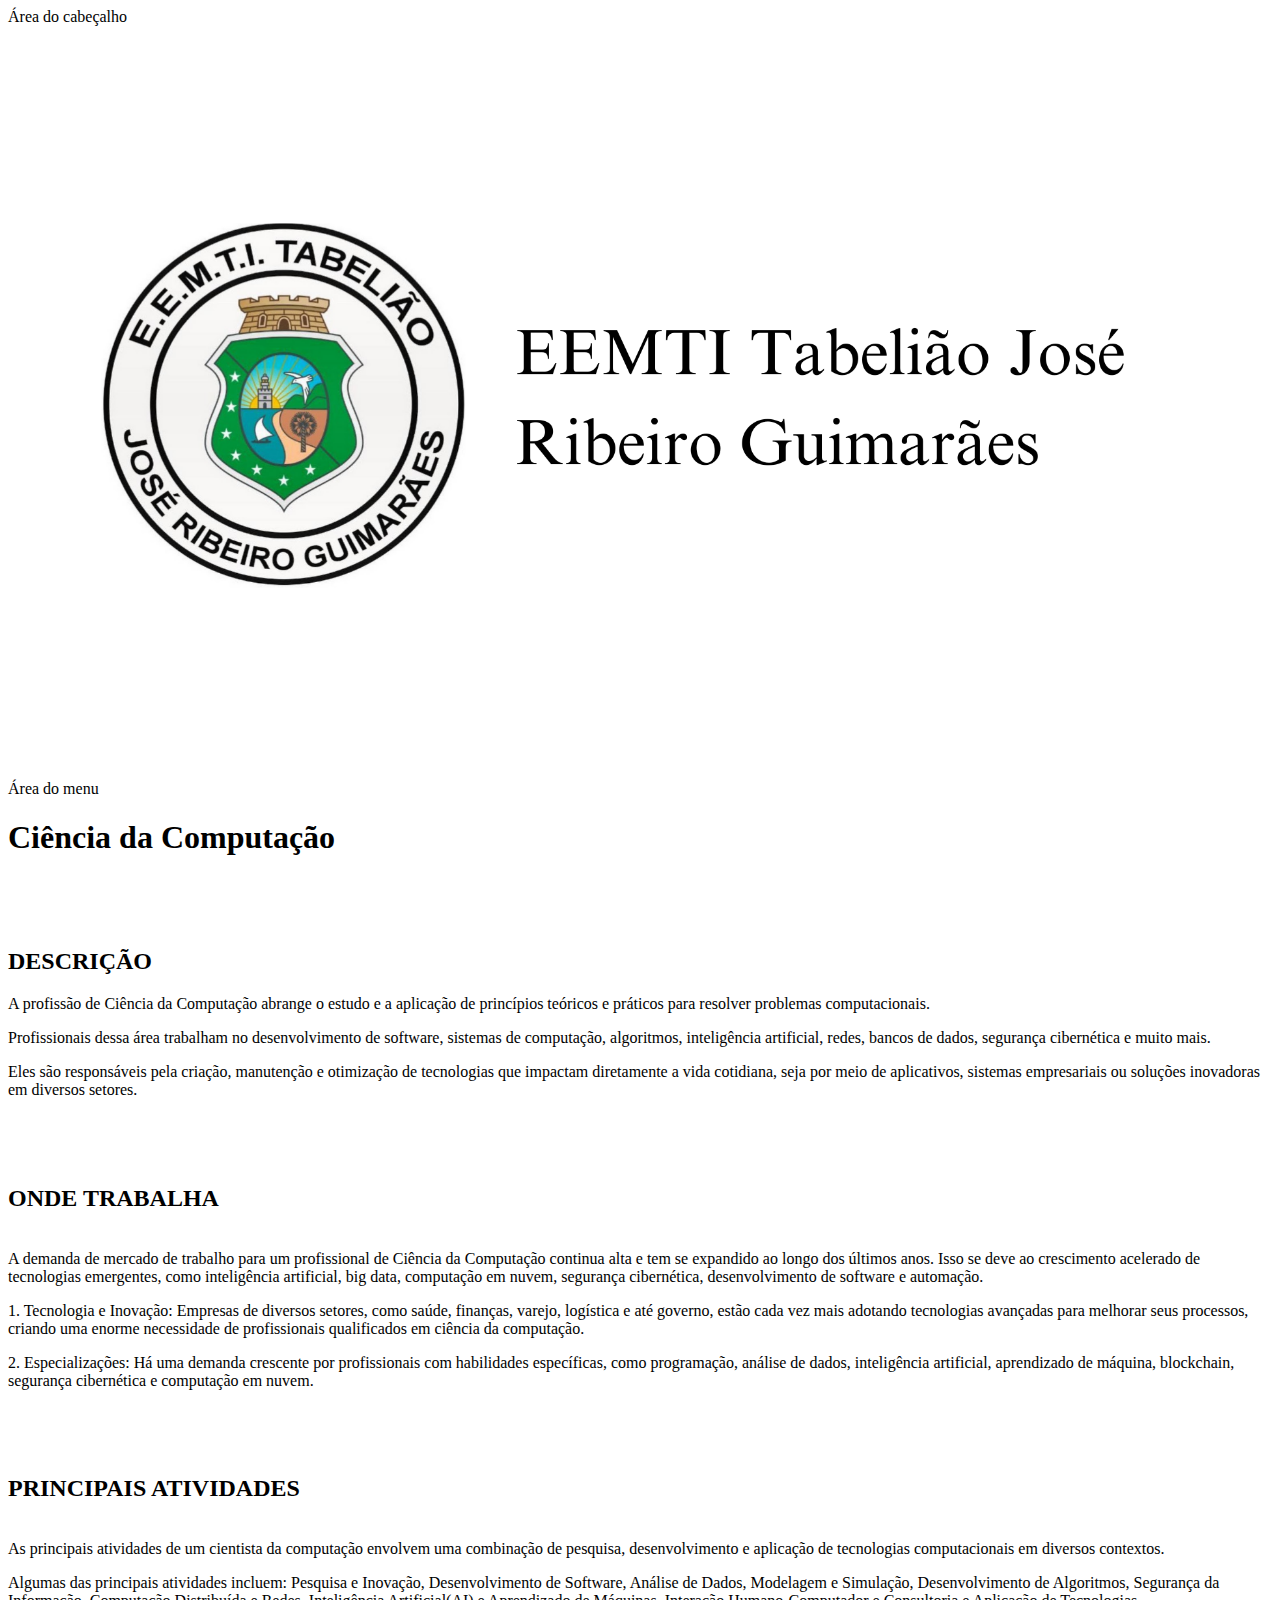
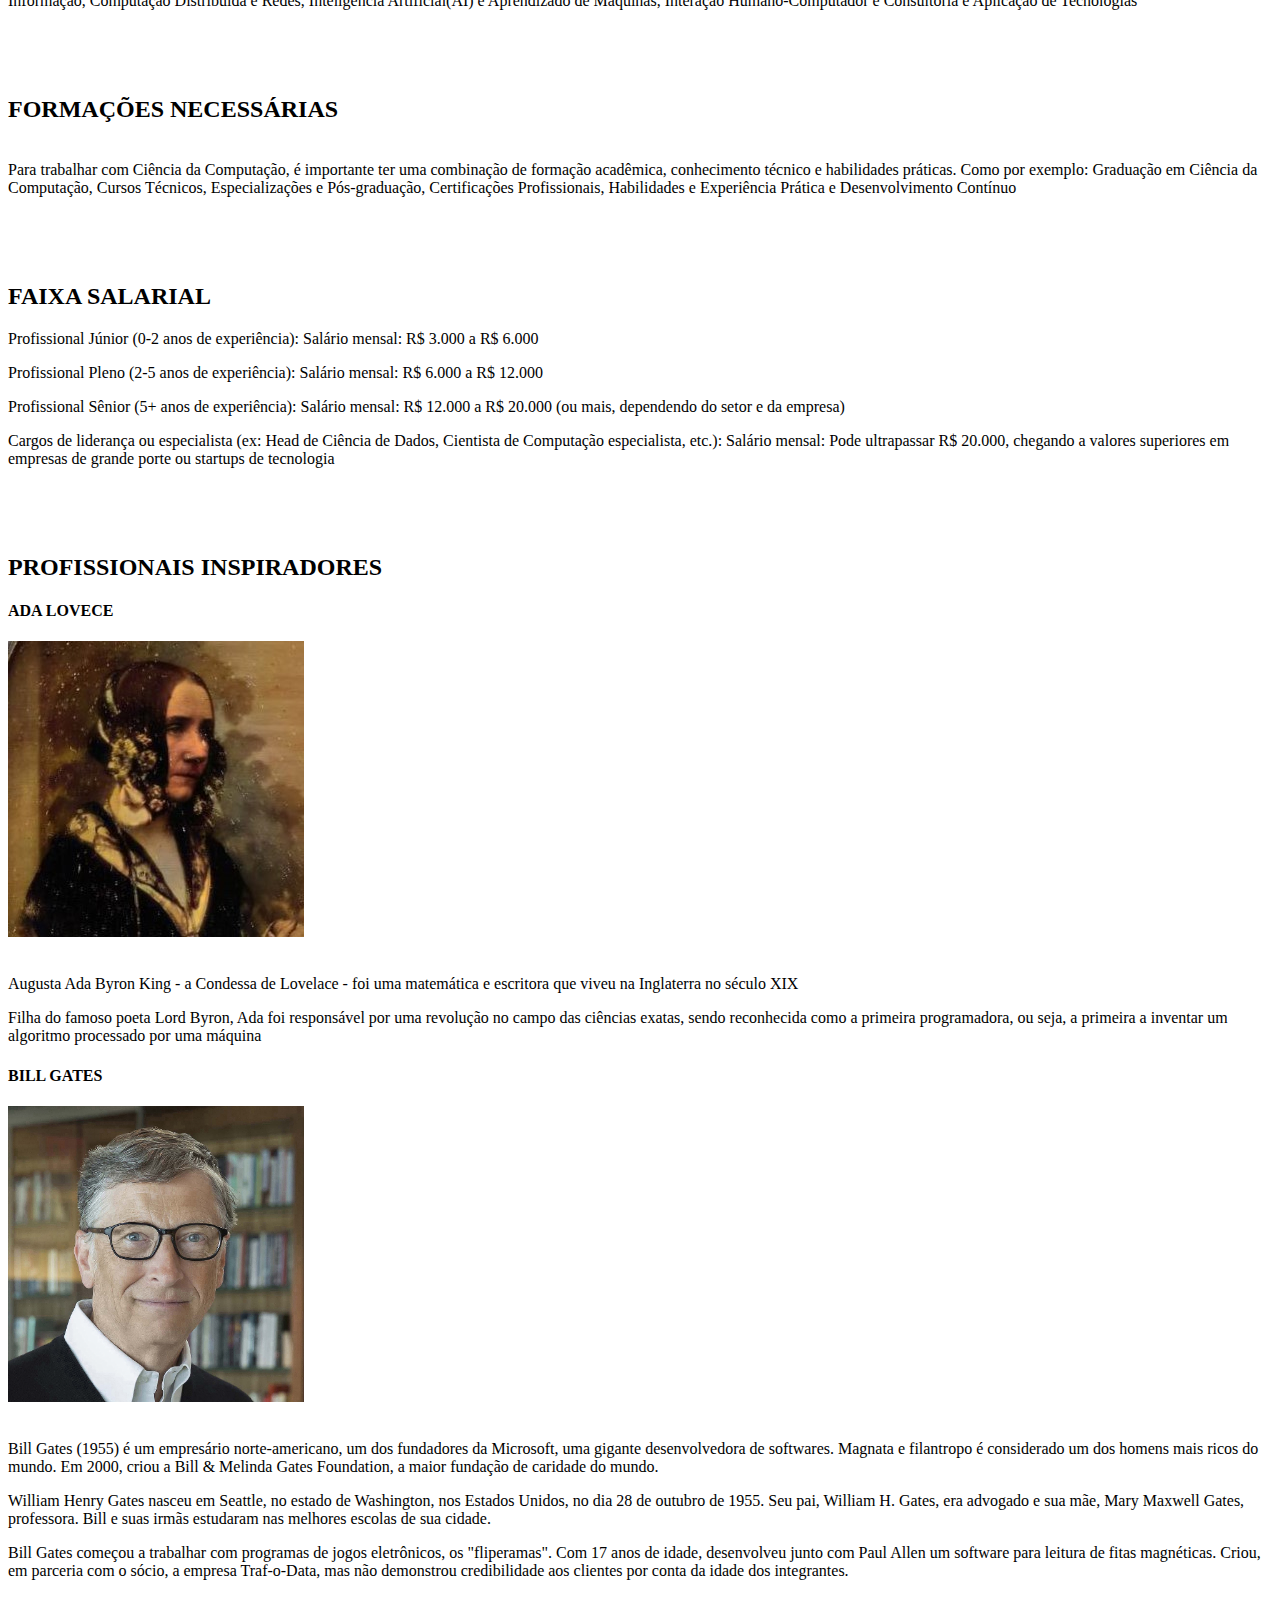
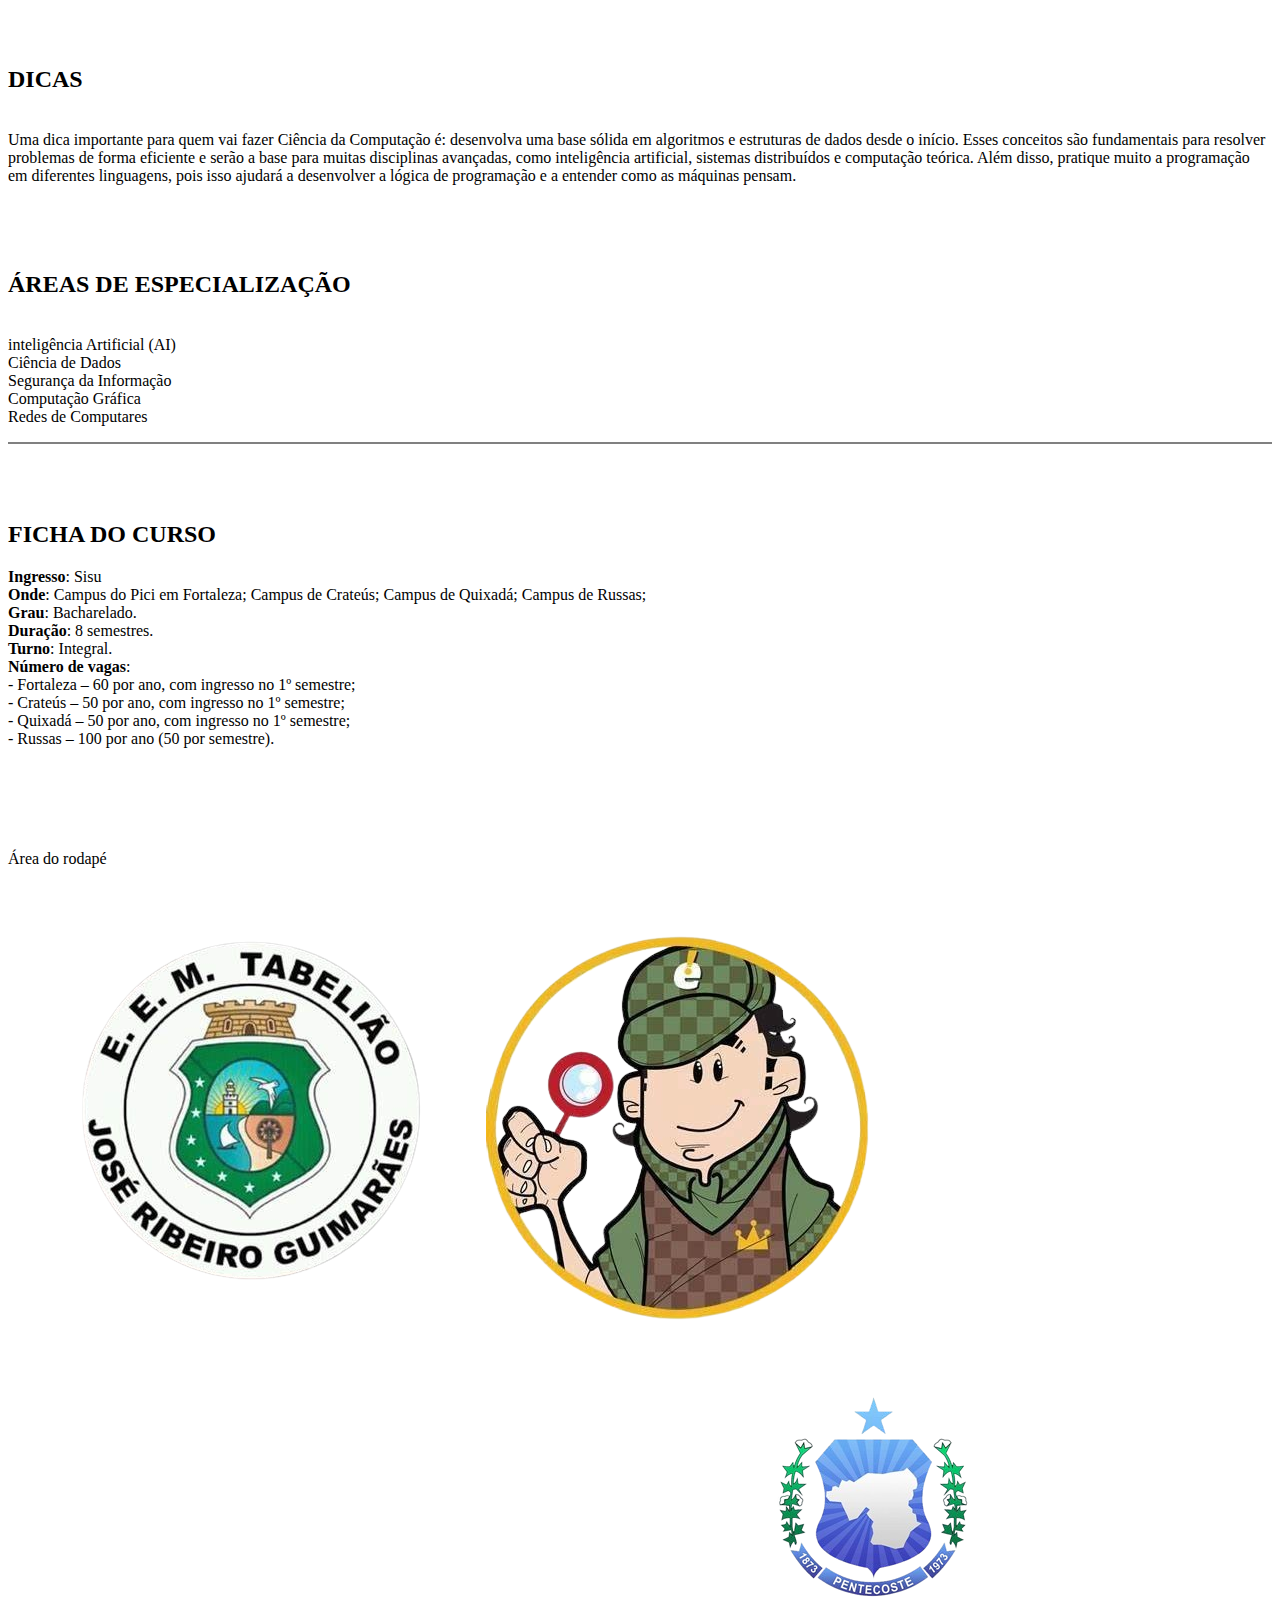
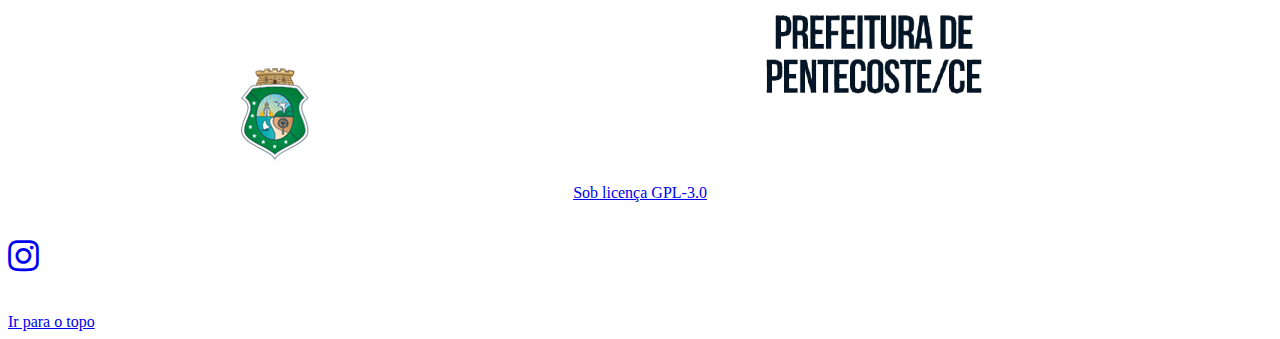
==== index.html @ 3186936f "Alteração do icone da página" ====
<!DOCTYPE html>
<html lang="pt-br">

<head>
    <meta charset="UTF-8">
    <meta http-equiv="X-UA-Compatible" content="IE=edge">
    <meta name="viewport" content="width=device-width, initial-scale=1.0">
    <meta http-equiv="Content-Type" content="text/html; charset=utf-8">
    <meta name="language" content="pt_BR">
    <title>Ciência da computação</title>
    <link rel='dns-prefetch' href='//profissoes.ufc.br' />
    <link rel='dns-prefetch' href='//cdnjs.cloudflare.com' />

    <link rel='stylesheet' id='wp-block-library-css'
        href='https://profissoes.ufc.br/wp-includes/css/dist/block-library/style.min.css?ver=6.7' type='text/css'
        media='all' />
    <!--Estilos separados para pastas-->
    <link rel='stylesheet' id='wp-block-library-theme-inline-css' href='./styles/1.css' type='text/css' media='all' />
    <link rel='stylesheet' id='classic-theme-styles-inline-css' href='./styles/2.css' type='text/css' media='all' />
    <link rel='stylesheet' id='global-styles-inline-css' href='./styles/3.css' type='text/css' media='all' />
    <link rel='stylesheet' id='wp-emoji-styles-inline-css' href='./styles/4.css' type='text/css' media='all' />
    <!----->

    <link rel='stylesheet' id='fontawesome-css'
        href='https://cdnjs.cloudflare.com/ajax/libs/font-awesome/5.9.0/css/all.css?ver=6.7' type='text/css'
        media='all' />
    <link rel='stylesheet' id='style-css'
        href='https://profissoes.ufc.br/wp-content/themes/person/assets/css/theme.min.css?ver=6.7' type='text/css'
        media='all' />
    <link rel='stylesheet' id='profissoes-css'
        href='https://profissoes.ufc.br/wp-content/themes/person/assets/css/sites/profissoes.min.css?ver=6.7'
        type='text/css' media='all' />
    <script type="text/javascript" src="https://profissoes.ufc.br/wp-includes/js/jquery/jquery.min.js?ver=3.7.1"
        id="jquery-core-js"></script>
    <script type="text/javascript" src="https://profissoes.ufc.br/wp-includes/js/jquery/jquery-migrate.min.js?ver=3.4.1"
        id="jquery-migrate-js"></script>
    <link rel="https://api.w.org/" href="https://profissoes.ufc.br/wp-json/" />
    <link rel="alternate" title="JSON" type="application/json"
        href="https://profissoes.ufc.br/wp-json/wp/v2/pages/218" />
    <link rel="EditURI" type="application/rsd+xml" title="RSD" href="https://profissoes.ufc.br/xmlrpc.php?rsd" />
    <link rel="canonical" href="https://profissoes.ufc.br/ciencia-da-computacao/" />
    <link rel='shortlink' href='https://profissoes.ufc.br/?p=218' />
    <link rel="alternate" title="oEmbed (JSON)" type="application/json+oembed"
        href="https://profissoes.ufc.br/wp-json/oembed/1.0/embed?url=https%3A%2F%2Fprofissoes.ufc.br%2Fciencia-da-computacao%2F" />
    <link rel="alternate" title="oEmbed (XML)" type="text/xml+oembed"
        href="https://profissoes.ufc.br/wp-json/oembed/1.0/embed?url=https%3A%2F%2Fprofissoes.ufc.br%2Fciencia-da-computacao%2F&#038;format=xml" />
    <link rel="shortcut icon" type="image/png" href="./img/ntpps.png" />
</head>

<body class="page-template-default page page-id-218 wp-custom-logo">
    <div id="a11y" class="a11y">
        <span id="a-header" class="screen-reader-text">Área do cabeçalho</span>
    </div>
    <div id="brand" class="header">
        <div>
            <div class="logo">
                <h1>
                    <a href="#">
                        <img width="1250x" src="img/logotop.png" alt="logo da escola de ensino médio tabelião">
                    </a>
                </h1>
            </div>
            <div class="controls">
                <span id="a-menu" class="screen-reader-text">Área do menu</span>
                <div class="menu-menu-principal-container">
                    <ul id="menu-menu-principal" class="menu"> </ul>
                </div>
            </div>
        </div>
    </div>
    <div id="page" class="content">
        <div>
            <h1>Ciência da Computação</h1>
            <div style="height:50px" aria-hidden="true" class="wp-block-spacer"></div>
            <h2 class="wp-block-heading">
                <strong>DESCRIÇÃO</strong>
            </h2>
            <p>A profissão de Ciência da Computação abrange o estudo e a aplicação de princípios teóricos e práticos
                para resolver problemas computacionais.</p>
            <p>Profissionais dessa área trabalham no desenvolvimento de software, sistemas de computação, algoritmos,
                inteligência artificial, redes, bancos de dados, segurança cibernética e muito mais.</p>
            <p>Eles são responsáveis pela criação, manutenção e otimização de tecnologias que impactam diretamente a
                vida cotidiana, seja por meio de aplicativos, sistemas empresariais ou soluções inovadoras em diversos
                setores.</p>
            <div style="height:50px" aria-hidden="true" class="wp-block-spacer"></div>
            <h2 class="wp-block-heading">
                <strong>ONDE TRABALHA</strong>
            </h2>
            <p>
                <br>A demanda de mercado de trabalho para um profissional de Ciência da Computação continua alta e tem
                se expandido ao longo dos últimos anos. Isso se deve ao crescimento acelerado de tecnologias emergentes,
                como inteligência artificial, big data, computação em nuvem, segurança cibernética, desenvolvimento de
                software e automação.
            </p>
            <p>1. Tecnologia e Inovação: Empresas de diversos setores, como saúde, finanças, varejo, logística e até
                governo, estão cada vez mais adotando tecnologias avançadas para melhorar seus processos, criando uma
                enorme necessidade de profissionais qualificados em ciência da computação.</p>
            <P>2. Especializações: Há uma demanda crescente por profissionais com habilidades específicas, como
                programação, análise de dados, inteligência artificial, aprendizado de máquina, blockchain, segurança
                cibernética e computação em nuvem.</p>
            <div style="height:50px" aria-hidden="true" class="wp-block-spacer"></div>
            <h2 class="wp-block-heading">
                <strong>PRINCIPAIS ATIVIDADES</strong>
            </h2>
            <p>
                <br>As principais atividades de um cientista da computação envolvem uma combinação de pesquisa,
                desenvolvimento e aplicação de tecnologias computacionais em diversos contextos.
            </p>
            <p>Algumas das principais atividades incluem: Pesquisa e Inovação, Desenvolvimento de Software, Análise de
                Dados, Modelagem e Simulação, Desenvolvimento de Algoritmos, Segurança da Informação, Computação
                Distribuída e Redes, Inteligência Artificial(AI) e Aprendizado de Máquinas, Interação Humano-Computador
                e Consultoria e Aplicação de Tecnologias</p>
            <div style="height:50px" aria-hidden="true" class="wp-block-spacer"></div>
            <h2 class="wp-block-heading">
                    <strong>FORMAÇÕES NECESSÁRIAS</strong>
            </h2>
            <p>
                <br>Para trabalhar com Ciência da Computação, é importante ter uma combinação de formação acadêmica, conhecimento técnico e habilidades práticas. Como por exemplo: Graduação em Ciência da Computação, Cursos Técnicos, Especializações e Pós-graduação, Certificações Profissionais, Habilidades e Experiência Prática e Desenvolvimento Contínuo

            </p>
            <div style="height:50px" aria-hidden="true" class="wp-block-spacer"></div>
            <h2 class="wp-block-heading">
                <strong>FAIXA SALARIAL</strong>
            </h2>
            <p>
                Profissional Júnior (0-2 anos de experiência):  Salário mensal: R$ 3.000 a R$ 6.000
            </p>
            <p>
                Profissional Pleno (2-5 anos de experiência): Salário mensal: R$ 6.000 a R$ 12.000
            </p>
            <p>
                ‌Profissional Sênior (5+ anos de experiência):  Salário mensal: R$ 12.000 a R$ 20.000 (ou mais, dependendo do setor e da empresa)
            </p>
            <p>
                Cargos de liderança ou especialista (ex: Head de Ciência de Dados, Cientista de Computação especialista, etc.):  Salário mensal: Pode ultrapassar R$ 20.000, chegando a valores superiores em empresas de grande porte ou startups de tecnologia
            </p>
            <div style="height:50px" aria-hidden="true" class="wp-block-spacer"></div>
            <h2 class="wp-block-heading">
                <strong>PROFISSIONAIS INSPIRADORES</strong>
            </h2>
            <h4>
                <strong>ADA LOVECE</strong>
            </h4>
                <div>
                    <img src="img/ada.jpeg" alt="Ada Lovelace">
                </div>
            <p>
                <br>Augusta Ada Byron King  - a Condessa de Lovelace - foi uma matemática e escritora que viveu na Inglaterra no século XIX
            </p>
            <p>Filha do famoso poeta Lord Byron, Ada foi responsável por uma revolução no campo das ciências exatas, sendo reconhecida como a primeira programadora, ou seja, a primeira a inventar um algoritmo processado por uma máquina</p>
            <h4>
                <strong>BILL GATES</strong>
            </h4>
                <div>
                    <img src="img/bill.jpg" alt="Bill Gates">
                </div>
            <p>
                <br>Bill Gates (1955) é um empresário norte-americano, um dos fundadores da Microsoft, uma gigante desenvolvedora de softwares. Magnata e filantropo é considerado um dos homens mais ricos do mundo. Em 2000, criou a Bill & Melinda Gates Foundation, a maior fundação de caridade do mundo.
            </p>
            <p>William Henry Gates nasceu em Seattle, no estado de Washington, nos Estados Unidos, no dia 28 de outubro de 1955. Seu pai, William H. Gates, era advogado e sua mãe, Mary Maxwell Gates, professora. Bill e suas irmãs estudaram nas melhores escolas de sua cidade.</p>
            <p>Bill Gates começou a trabalhar com programas de jogos eletrônicos, os "fliperamas". Com 17 anos de idade, desenvolveu junto com Paul Allen um software para leitura de fitas magnéticas. Criou, em parceria com o sócio, a empresa Traf-o-Data, mas não demonstrou credibilidade aos clientes por conta da idade dos integrantes.</p>
            <div style="height:50px" aria-hidden="true" class="wp-block-spacer"></div>
            <h2 class="wp-block-heading">
                    <strong>DICAS</strong>
            </h2>
            <p>
                <br>Uma dica importante para quem vai fazer Ciência da Computação é: desenvolva uma base sólida em algoritmos e estruturas de dados desde o início. Esses conceitos são fundamentais para resolver problemas de forma eficiente e serão a base para muitas disciplinas avançadas, como inteligência artificial, sistemas distribuídos e computação teórica. Além disso, pratique muito a programação em diferentes linguagens, pois isso ajudará a desenvolver a lógica de programação e a entender como as máquinas pensam.

            </p>
            <div style="height:50px" aria-hidden="true" class="wp-block-spacer"></div>
            <h2 class="wp-block-heading">
                    <strong>ÁREAS DE ESPECIALIZAÇÃO</strong>
            </h2>
            <p>
                <br>inteligência Artificial (AI)
                <br>Ciência de Dados
                <br>Segurança da Informação
                <br>Computação Gráfica
                <br>Redes de Computares
            </p>
            <hr class="wp-block-separator has-alpha-channel-opacity is-style-wide" />
            <div style="height:50px" aria-hidden="true" class="wp-block-spacer"></div>
            <h2 class="wp-block-heading">FICHA DO CURSO</h2>
            <p>
                <strong>Ingresso</strong>: Sisu
                <br>
                <strong>Onde</strong>: Campus do Pici em Fortaleza; Campus de Crateús; Campus de Quixadá; Campus de
                Russas;
                <br>
                <strong>Grau</strong>: Bacharelado.
                <br>
                <strong>Duração</strong>: 8 semestres.
                <br>
                <strong>Turno</strong>: Integral.
                <br>
                <strong>Número de vagas</strong>:
                <br>- Fortaleza – 60 por ano, com ingresso no 1º semestre;
                <br>- Crateús – 50 por ano, com ingresso no 1º semestre;
                <br>- Quixadá – 50 por ano, com ingresso no 1º semestre;
                <br>- Russas – 100 por ano (50 por semestre).
            </p>
            <div style="height:70px" aria-hidden="true" class="wp-block-spacer"></div>
            <ul class="subpages"></ul>
        </div>
    </div>
    <div id="footer" class="footer">
        <div>
            <span id="a-footer" class="screen-reader-text">Área do rodapé</span>
            <div class="footer-more">
                <!--logos-->
                <img src="/img/logotabeliao.png" alt="" /><!--troca tbm depois-->
                <img src="img/ntpps.png" alt="">
                <img src="img/crede_2_itapipoca.png" alt="">
                <img src="img/prefeitura-de-pentecoste.png" alt="">
            </div>
            <div class="footer-credits">
                <p style="color: #fff; text-align: center">
                    <a href="https://github.com/jheffersonsouza/feirantpps" target="_blank" title="GitHub"
                        rel="nofollow">
                        Sob licença GPL-3.0
                    </a>
                </p>
                <p style="font-size: 2.2rem;">
                    <a href="https://www.instagram.com/eemtitjrg/" target="_blank" title="Instagram" rel="nofollow">
                        <i class="fab fa-instagram"></i>
                    </a>
                </p>
            </div>
            <a class="screen-reader-text" href="#a-header">Ir para o topo</a>
            <div class="footer-scripts">
                <script type="text/javascript" src="https://profissoes.ufc.br/wp-content/themes/person/main.js?ver=1.1"
                    id="script-js"></script>
                <!--vlibras-->
                <div class="vlibras">
                    <div vw class="enabled">
                        <div vw-access-button class="active"></div>
                        <div vw-plugin-wrapper>
                            <div class="vw-plugin-top-wrapper"></div>
                        </div>
                    </div>
                    <script src="https://vlibras.gov.br/app/vlibras-plugin.js"></script>
                    <script>
                        new window.VLibras.Widget('https://vlibras.gov.br/app');
                    </script>
                </div>
                <!----->
            </div>
        </div>
    </div>
</body>

</html>
---- styles/1.css ----
.wp-block-audio :where(figcaption) {
    color: #555;
    font-size: 13px;
    text-align: center
}

.is-dark-theme .wp-block-audio :where(figcaption) {
    color: #ffffffa6
}

.wp-block-audio {
    margin: 0 0 1em
}

.wp-block-code {
    border: 1px solid #ccc;
    border-radius: 4px;
    font-family: Menlo, Consolas, monaco, monospace;
    padding: .8em 1em
}

.wp-block-embed :where(figcaption) {
    color: #555;
    font-size: 13px;
    text-align: center
}

.is-dark-theme .wp-block-embed :where(figcaption) {
    color: #ffffffa6
}

.wp-block-embed {
    margin: 0 0 1em
}

.blocks-gallery-caption {
    color: #555;
    font-size: 13px;
    text-align: center
}

.is-dark-theme .blocks-gallery-caption {
    color: #ffffffa6
}

:root :where(.wp-block-image figcaption) {
    color: #555;
    font-size: 13px;
    text-align: center
}

.is-dark-theme :root :where(.wp-block-image figcaption) {
    color: #ffffffa6
}

.wp-block-image {
    margin: 0 0 1em
}

.wp-block-pullquote {
    border-bottom: 4px solid;
    border-top: 4px solid;
    color: currentColor;
    margin-bottom: 1.75em
}

.wp-block-pullquote cite,
.wp-block-pullquote footer,
.wp-block-pullquote__citation {
    color: currentColor;
    font-size: .8125em;
    font-style: normal;
    text-transform: uppercase
}

.wp-block-quote {
    border-left: .25em solid;
    margin: 0 0 1.75em;
    padding-left: 1em
}

.wp-block-quote cite,
.wp-block-quote footer {
    color: currentColor;
    font-size: .8125em;
    font-style: normal;
    position: relative
}

.wp-block-quote:where(.has-text-align-right) {
    border-left: none;
    border-right: .25em solid;
    padding-left: 0;
    padding-right: 1em
}

.wp-block-quote:where(.has-text-align-center) {
    border: none;
    padding-left: 0
}

.wp-block-quote.is-large,
.wp-block-quote.is-style-large,
.wp-block-quote:where(.is-style-plain) {
    border: none
}

.wp-block-search .wp-block-search__label {
    font-weight: 700
}

.wp-block-search__button {
    border: 1px solid #ccc;
    padding: .375em .625em
}

:where(.wp-block-group.has-background) {
    padding: 1.25em 2.375em
}

.wp-block-separator.has-css-opacity {
    opacity: .4
}

.wp-block-separator {
    border: none;
    border-bottom: 2px solid;
    margin-left: auto;
    margin-right: auto
}

.wp-block-separator.has-alpha-channel-opacity {
    opacity: 1
}

.wp-block-separator:not(.is-style-wide):not(.is-style-dots) {
    width: 100px
}

.wp-block-separator.has-background:not(.is-style-dots) {
    border-bottom: none;
    height: 1px
}

.wp-block-separator.has-background:not(.is-style-wide):not(.is-style-dots) {
    height: 2px
}

.wp-block-table {
    margin: 0 0 1em
}

.wp-block-table td,
.wp-block-table th {
    word-break: normal
}

.wp-block-table :where(figcaption) {
    color: #555;
    font-size: 13px;
    text-align: center
}

.is-dark-theme .wp-block-table :where(figcaption) {
    color: #ffffffa6
}

.wp-block-video :where(figcaption) {
    color: #555;
    font-size: 13px;
    text-align: center
}

.is-dark-theme .wp-block-video :where(figcaption) {
    color: #ffffffa6
}

.wp-block-video {
    margin: 0 0 1em
}

:root :where(.wp-block-template-part.has-background) {
    margin-bottom: 0;
    margin-top: 0;
    padding: 1.25em 2.375em
}
---- styles/2.css ----
.wp-block-button__link {
                color: #fff;
                background-color: #32373c;
                border-radius: 9999px;
                box-shadow: none;
                text-decoration: none;
                padding: calc(.667em + 2px) calc(1.333em + 2px);
                font-size: 1.125em
            }

            .wp-block-file__button {
                background: #32373c;
                color: #fff;
                text-decoration: none
            }
---- styles/3.css ----
:root {
    --wp--preset--aspect-ratio--square: 1;
    --wp--preset--aspect-ratio--4-3: 4/3;
    --wp--preset--aspect-ratio--3-4: 3/4;
    --wp--preset--aspect-ratio--3-2: 3/2;
    --wp--preset--aspect-ratio--2-3: 2/3;
    --wp--preset--aspect-ratio--16-9: 16/9;
    --wp--preset--aspect-ratio--9-16: 9/16;
    --wp--preset--color--black: #000000;
    --wp--preset--color--cyan-bluish-gray: #abb8c3;
    --wp--preset--color--white: #ffffff;
    --wp--preset--color--pale-pink: #f78da7;
    --wp--preset--color--vivid-red: #cf2e2e;
    --wp--preset--color--luminous-vivid-orange: #ff6900;
    --wp--preset--color--luminous-vivid-amber: #fcb900;
    --wp--preset--color--light-green-cyan: #7bdcb5;
    --wp--preset--color--vivid-green-cyan: #00d084;
    --wp--preset--color--pale-cyan-blue: #8ed1fc;
    --wp--preset--color--vivid-cyan-blue: #0693e3;
    --wp--preset--color--vivid-purple: #9b51e0;
    --wp--preset--gradient--vivid-cyan-blue-to-vivid-purple: linear-gradient(135deg, rgba(6, 147, 227, 1) 0%, rgb(155, 81, 224) 100%);
    --wp--preset--gradient--light-green-cyan-to-vivid-green-cyan: linear-gradient(135deg, rgb(122, 220, 180) 0%, rgb(0, 208, 130) 100%);
    --wp--preset--gradient--luminous-vivid-amber-to-luminous-vivid-orange: linear-gradient(135deg, rgba(252, 185, 0, 1) 0%, rgba(255, 105, 0, 1) 100%);
    --wp--preset--gradient--luminous-vivid-orange-to-vivid-red: linear-gradient(135deg, rgba(255, 105, 0, 1) 0%, rgb(207, 46, 46) 100%);
    --wp--preset--gradient--very-light-gray-to-cyan-bluish-gray: linear-gradient(135deg, rgb(238, 238, 238) 0%, rgb(169, 184, 195) 100%);
    --wp--preset--gradient--cool-to-warm-spectrum: linear-gradient(135deg, rgb(74, 234, 220) 0%, rgb(151, 120, 209) 20%, rgb(207, 42, 186) 40%, rgb(238, 44, 130) 60%, rgb(251, 105, 98) 80%, rgb(254, 248, 76) 100%);
    --wp--preset--gradient--blush-light-purple: linear-gradient(135deg, rgb(255, 206, 236) 0%, rgb(152, 150, 240) 100%);
    --wp--preset--gradient--blush-bordeaux: linear-gradient(135deg, rgb(254, 205, 165) 0%, rgb(254, 45, 45) 50%, rgb(107, 0, 62) 100%);
    --wp--preset--gradient--luminous-dusk: linear-gradient(135deg, rgb(255, 203, 112) 0%, rgb(199, 81, 192) 50%, rgb(65, 88, 208) 100%);
    --wp--preset--gradient--pale-ocean: linear-gradient(135deg, rgb(255, 245, 203) 0%, rgb(182, 227, 212) 50%, rgb(51, 167, 181) 100%);
    --wp--preset--gradient--electric-grass: linear-gradient(135deg, rgb(202, 248, 128) 0%, rgb(113, 206, 126) 100%);
    --wp--preset--gradient--midnight: linear-gradient(135deg, rgb(2, 3, 129) 0%, rgb(40, 116, 252) 100%);
    --wp--preset--font-size--small: 13px;
    --wp--preset--font-size--medium: 20px;
    --wp--preset--font-size--large: 36px;
    --wp--preset--font-size--x-large: 42px;
    --wp--preset--spacing--20: 0.44rem;
    --wp--preset--spacing--30: 0.67rem;
    --wp--preset--spacing--40: 1rem;
    --wp--preset--spacing--50: 1.5rem;
    --wp--preset--spacing--60: 2.25rem;
    --wp--preset--spacing--70: 3.38rem;
    --wp--preset--spacing--80: 5.06rem;
    --wp--preset--shadow--natural: 6px 6px 9px rgba(0, 0, 0, 0.2);
    --wp--preset--shadow--deep: 12px 12px 50px rgba(0, 0, 0, 0.4);
    --wp--preset--shadow--sharp: 6px 6px 0px rgba(0, 0, 0, 0.2);
    --wp--preset--shadow--outlined: 6px 6px 0px -3px rgba(255, 255, 255, 1), 6px 6px rgba(0, 0, 0, 1);
    --wp--preset--shadow--crisp: 6px 6px 0px rgba(0, 0, 0, 1);
}

:where(.is-layout-flex) {
    gap: 0.5em;
}

:where(.is-layout-grid) {
    gap: 0.5em;
}

body .is-layout-flex {
    display: flex;
}

.is-layout-flex {
    flex-wrap: wrap;
    align-items: center;
}

.is-layout-flex> :is(*, div) {
    margin: 0;
}

body .is-layout-grid {
    display: grid;
}

.is-layout-grid> :is(*, div) {
    margin: 0;
}

:where(.wp-block-columns.is-layout-flex) {
    gap: 2em;
}

:where(.wp-block-columns.is-layout-grid) {
    gap: 2em;
}

:where(.wp-block-post-template.is-layout-flex) {
    gap: 1.25em;
}

:where(.wp-block-post-template.is-layout-grid) {
    gap: 1.25em;
}

.has-black-color {
    color: var(--wp--preset--color--black) !important;
}

.has-cyan-bluish-gray-color {
    color: var(--wp--preset--color--cyan-bluish-gray) !important;
}

.has-white-color {
    color: var(--wp--preset--color--white) !important;
}

.has-pale-pink-color {
    color: var(--wp--preset--color--pale-pink) !important;
}

.has-vivid-red-color {
    color: var(--wp--preset--color--vivid-red) !important;
}

.has-luminous-vivid-orange-color {
    color: var(--wp--preset--color--luminous-vivid-orange) !important;
}

.has-luminous-vivid-amber-color {
    color: var(--wp--preset--color--luminous-vivid-amber) !important;
}

.has-light-green-cyan-color {
    color: var(--wp--preset--color--light-green-cyan) !important;
}

.has-vivid-green-cyan-color {
    color: var(--wp--preset--color--vivid-green-cyan) !important;
}

.has-pale-cyan-blue-color {
    color: var(--wp--preset--color--pale-cyan-blue) !important;
}

.has-vivid-cyan-blue-color {
    color: var(--wp--preset--color--vivid-cyan-blue) !important;
}

.has-vivid-purple-color {
    color: var(--wp--preset--color--vivid-purple) !important;
}

.has-black-background-color {
    background-color: var(--wp--preset--color--black) !important;
}

.has-cyan-bluish-gray-background-color {
    background-color: var(--wp--preset--color--cyan-bluish-gray) !important;
}

.has-white-background-color {
    background-color: var(--wp--preset--color--white) !important;
}

.has-pale-pink-background-color {
    background-color: var(--wp--preset--color--pale-pink) !important;
}

.has-vivid-red-background-color {
    background-color: var(--wp--preset--color--vivid-red) !important;
}

.has-luminous-vivid-orange-background-color {
    background-color: var(--wp--preset--color--luminous-vivid-orange) !important;
}

.has-luminous-vivid-amber-background-color {
    background-color: var(--wp--preset--color--luminous-vivid-amber) !important;
}

.has-light-green-cyan-background-color {
    background-color: var(--wp--preset--color--light-green-cyan) !important;
}

.has-vivid-green-cyan-background-color {
    background-color: var(--wp--preset--color--vivid-green-cyan) !important;
}

.has-pale-cyan-blue-background-color {
    background-color: var(--wp--preset--color--pale-cyan-blue) !important;
}

.has-vivid-cyan-blue-background-color {
    background-color: var(--wp--preset--color--vivid-cyan-blue) !important;
}

.has-vivid-purple-background-color {
    background-color: var(--wp--preset--color--vivid-purple) !important;
}

.has-black-border-color {
    border-color: var(--wp--preset--color--black) !important;
}

.has-cyan-bluish-gray-border-color {
    border-color: var(--wp--preset--color--cyan-bluish-gray) !important;
}

.has-white-border-color {
    border-color: var(--wp--preset--color--white) !important;
}

.has-pale-pink-border-color {
    border-color: var(--wp--preset--color--pale-pink) !important;
}

.has-vivid-red-border-color {
    border-color: var(--wp--preset--color--vivid-red) !important;
}

.has-luminous-vivid-orange-border-color {
    border-color: var(--wp--preset--color--luminous-vivid-orange) !important;
}

.has-luminous-vivid-amber-border-color {
    border-color: var(--wp--preset--color--luminous-vivid-amber) !important;
}

.has-light-green-cyan-border-color {
    border-color: var(--wp--preset--color--light-green-cyan) !important;
}

.has-vivid-green-cyan-border-color {
    border-color: var(--wp--preset--color--vivid-green-cyan) !important;
}

.has-pale-cyan-blue-border-color {
    border-color: var(--wp--preset--color--pale-cyan-blue) !important;
}

.has-vivid-cyan-blue-border-color {
    border-color: var(--wp--preset--color--vivid-cyan-blue) !important;
}

.has-vivid-purple-border-color {
    border-color: var(--wp--preset--color--vivid-purple) !important;
}

.has-vivid-cyan-blue-to-vivid-purple-gradient-background {
    background: var(--wp--preset--gradient--vivid-cyan-blue-to-vivid-purple) !important;
}

.has-light-green-cyan-to-vivid-green-cyan-gradient-background {
    background: var(--wp--preset--gradient--light-green-cyan-to-vivid-green-cyan) !important;
}

.has-luminous-vivid-amber-to-luminous-vivid-orange-gradient-background {
    background: var(--wp--preset--gradient--luminous-vivid-amber-to-luminous-vivid-orange) !important;
}

.has-luminous-vivid-orange-to-vivid-red-gradient-background {
    background: var(--wp--preset--gradient--luminous-vivid-orange-to-vivid-red) !important;
}

.has-very-light-gray-to-cyan-bluish-gray-gradient-background {
    background: var(--wp--preset--gradient--very-light-gray-to-cyan-bluish-gray) !important;
}

.has-cool-to-warm-spectrum-gradient-background {
    background: var(--wp--preset--gradient--cool-to-warm-spectrum) !important;
}

.has-blush-light-purple-gradient-background {
    background: var(--wp--preset--gradient--blush-light-purple) !important;
}

.has-blush-bordeaux-gradient-background {
    background: var(--wp--preset--gradient--blush-bordeaux) !important;
}

.has-luminous-dusk-gradient-background {
    background: var(--wp--preset--gradient--luminous-dusk) !important;
}

.has-pale-ocean-gradient-background {
    background: var(--wp--preset--gradient--pale-ocean) !important;
}

.has-electric-grass-gradient-background {
    background: var(--wp--preset--gradient--electric-grass) !important;
}

.has-midnight-gradient-background {
    background: var(--wp--preset--gradient--midnight) !important;
}

.has-small-font-size {
    font-size: var(--wp--preset--font-size--small) !important;
}

.has-medium-font-size {
    font-size: var(--wp--preset--font-size--medium) !important;
}

.has-large-font-size {
    font-size: var(--wp--preset--font-size--large) !important;
}

.has-x-large-font-size {
    font-size: var(--wp--preset--font-size--x-large) !important;
}

:where(.wp-block-post-template.is-layout-flex) {
    gap: 1.25em;
}

:where(.wp-block-post-template.is-layout-grid) {
    gap: 1.25em;
}

:where(.wp-block-columns.is-layout-flex) {
    gap: 2em;
}

:where(.wp-block-columns.is-layout-grid) {
    gap: 2em;
}

:root :where(.wp-block-pullquote) {
    font-size: 1.5em;
    line-height: 1.6;
}
---- styles/4.css ----
img.wp-smiley,
img.emoji {
    display: inline !important;
    border: none !important;
    box-shadow: none !important;
    height: 1em !important;
    width: 1em !important;
    margin: 0 0.07em !important;
    vertical-align: -0.1em !important;
    background: none !important;
    padding: 0 !important;
}
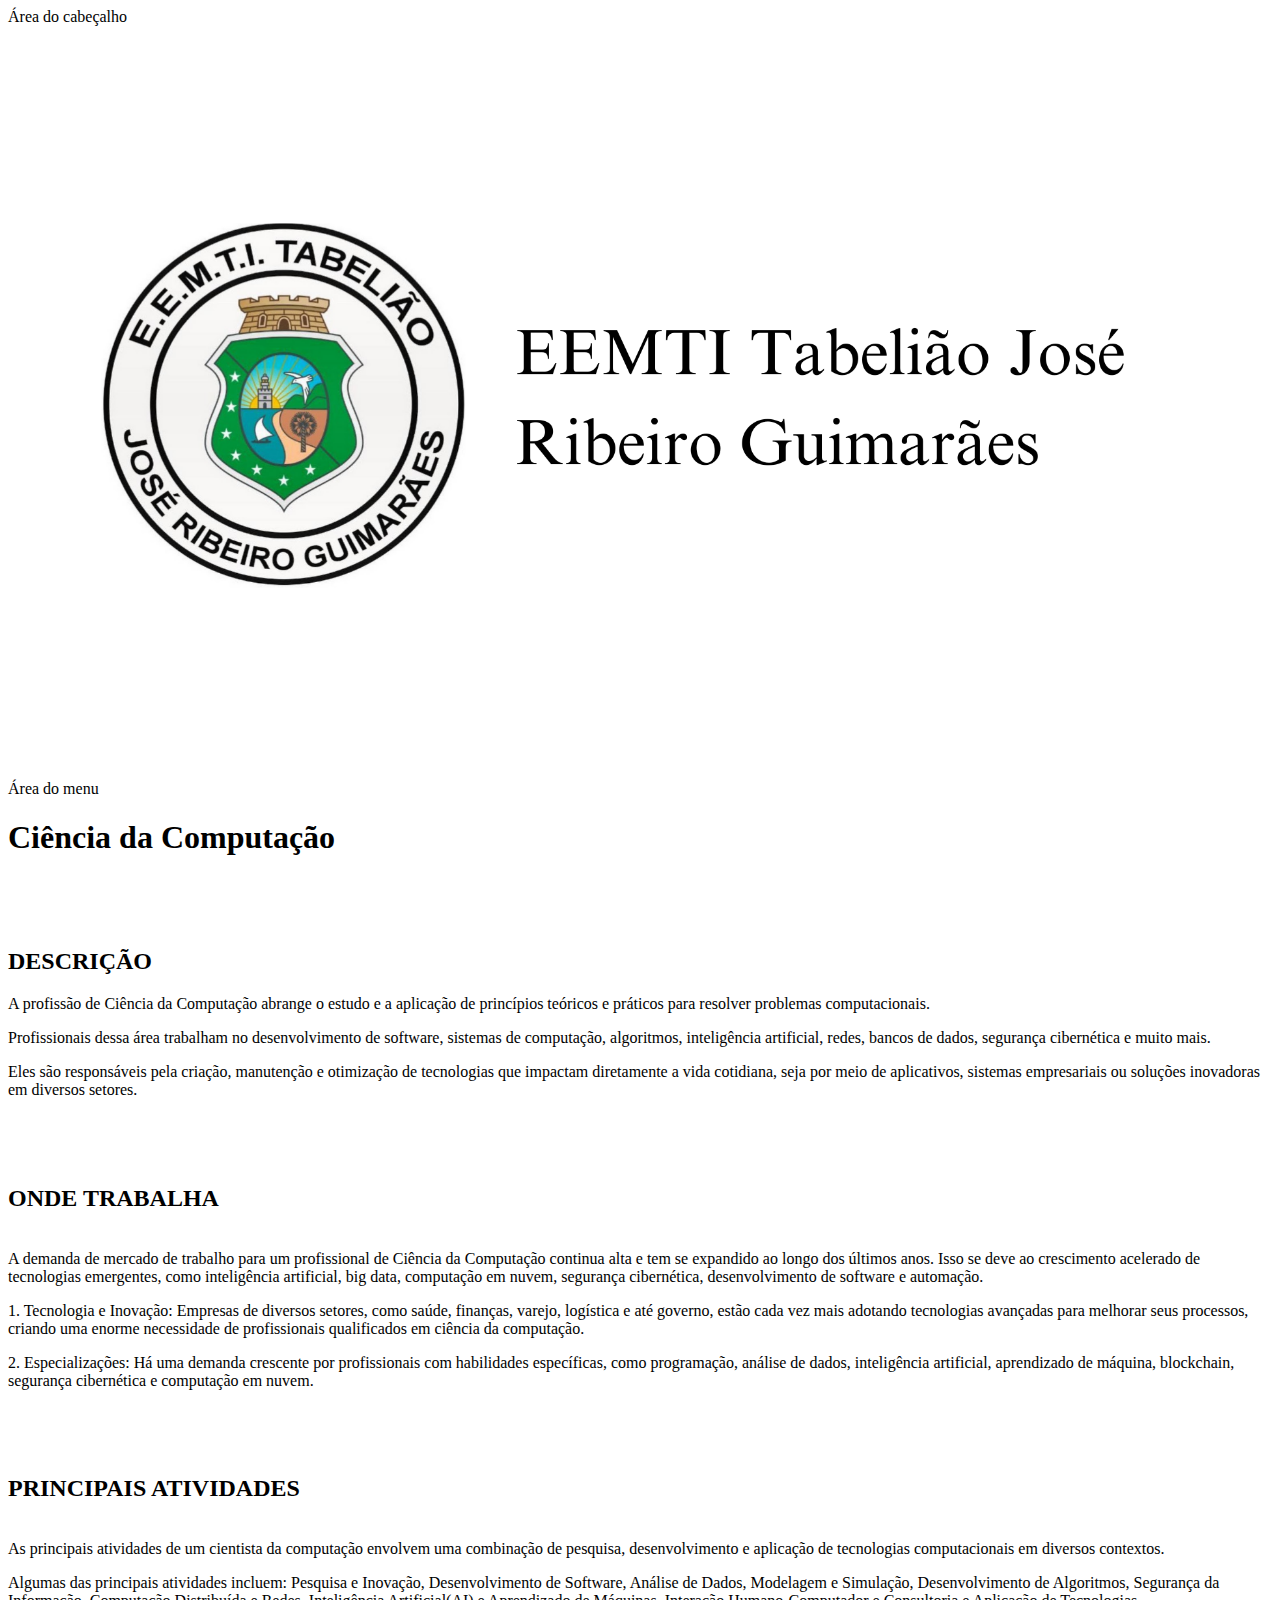
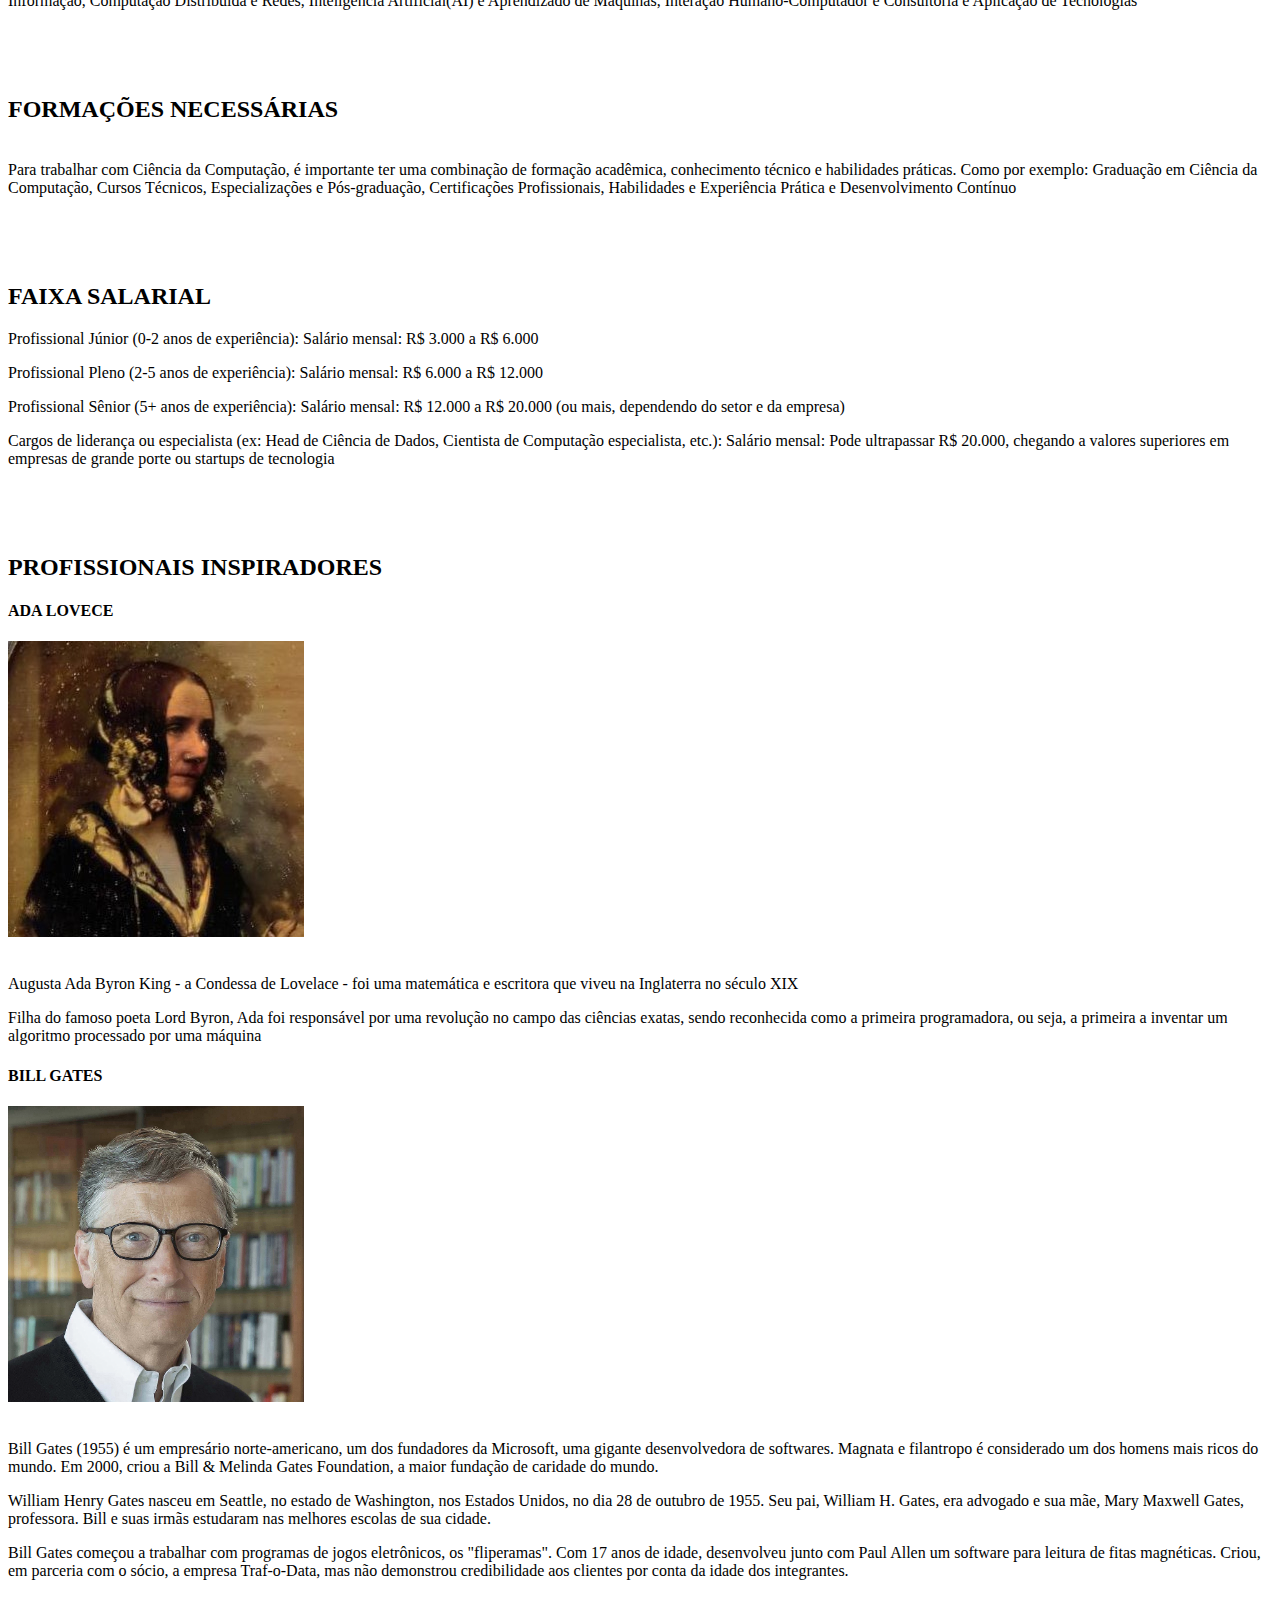
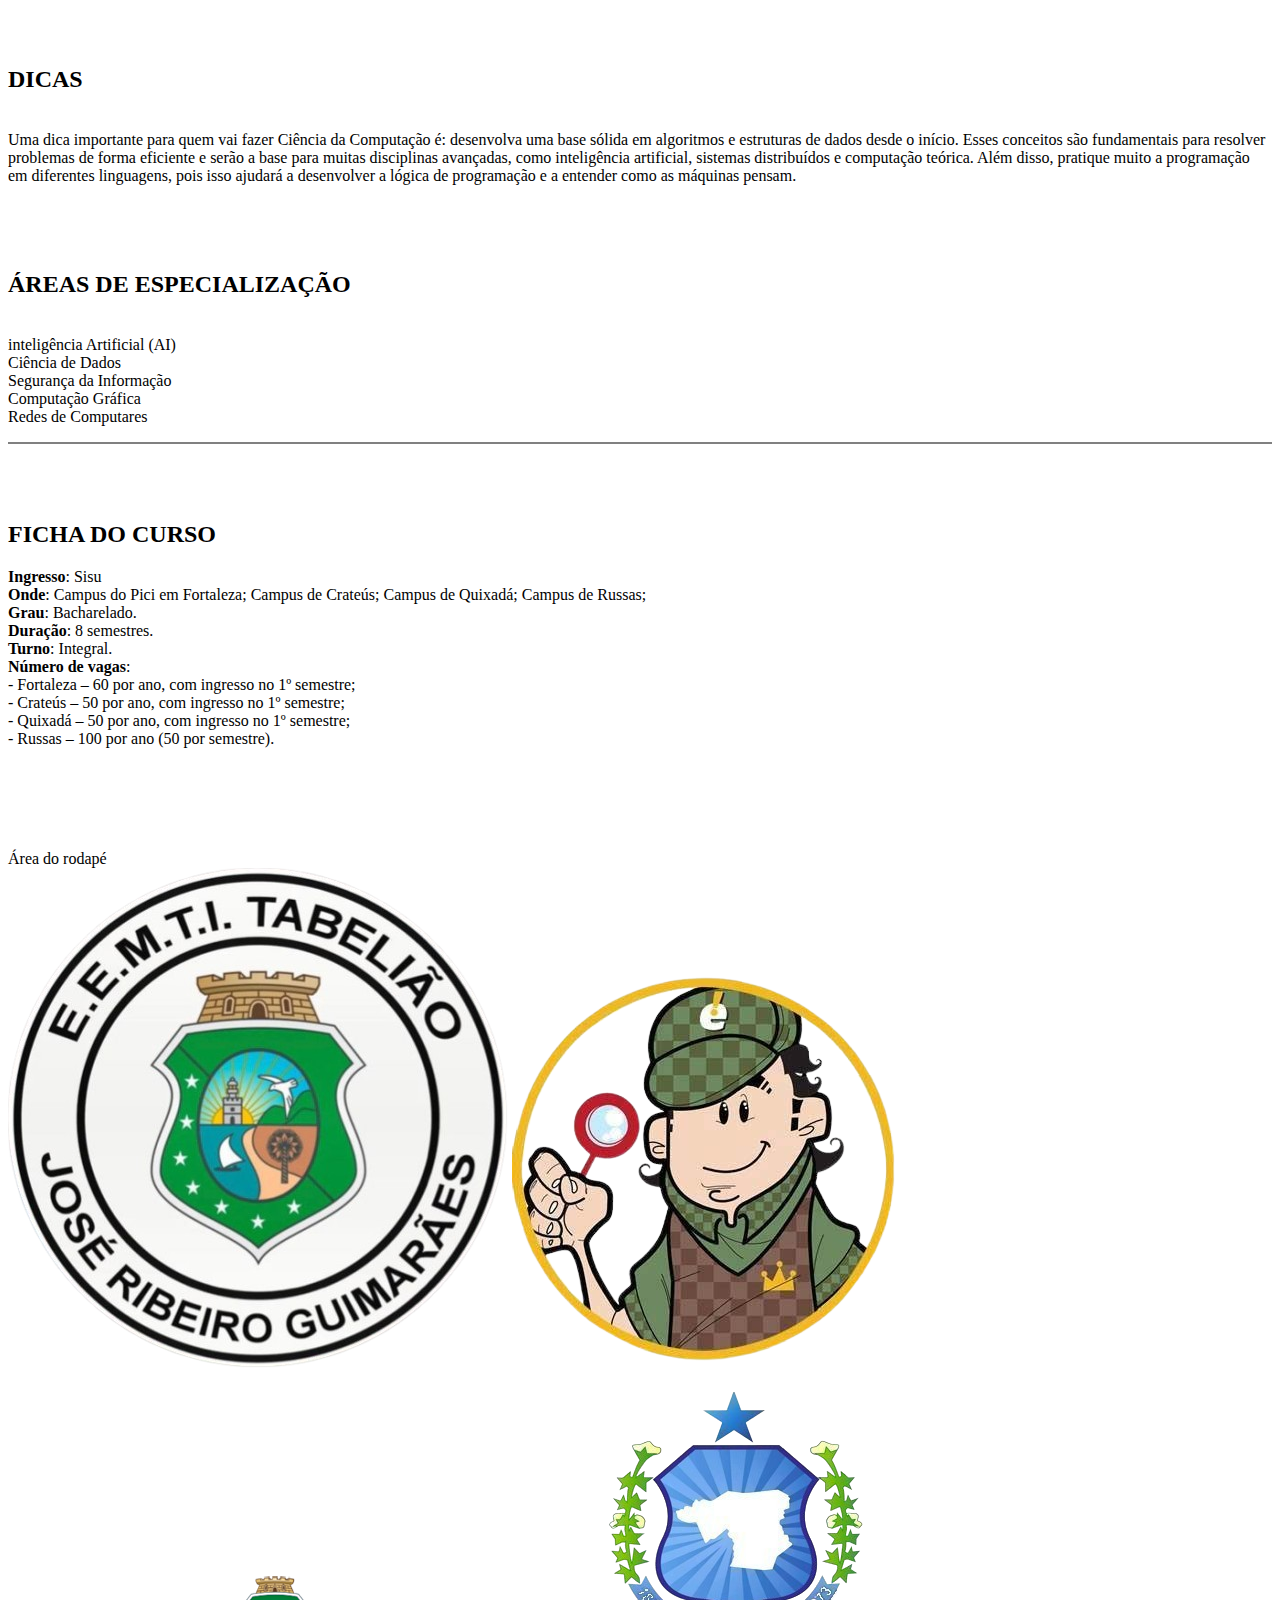
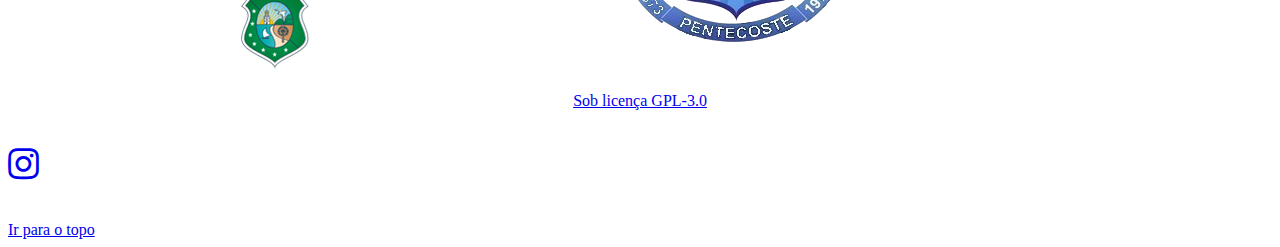
==== commit 7889c6da: "Adição da logo tabelião e alteração na logo de pentecoste" ====
--- a/index.html
+++ b/index.html
@@ -7,7 +7,7 @@
     <meta name="viewport" content="width=device-width, initial-scale=1.0">
     <meta http-equiv="Content-Type" content="text/html; charset=utf-8">
     <meta name="language" content="pt_BR">
-    <title>Ciência da computação</title>
+    <title>Ciência da Computação</title>
     <link rel='dns-prefetch' href='//profissoes.ufc.br' />
     <link rel='dns-prefetch' href='//cdnjs.cloudflare.com' />
 
@@ -208,10 +208,10 @@
             <span id="a-footer" class="screen-reader-text">Área do rodapé</span>
             <div class="footer-more">
                 <!--logos-->
-                <img src="/img/logotabeliao.png" alt="" /><!--troca tbm depois-->
-                <img src="img/ntpps.png" alt="">
-                <img src="img/crede_2_itapipoca.png" alt="">
-                <img src="img/prefeitura-de-pentecoste.png" alt="">
+                <img src="/img/tabeliao.png" alt="logo da escola tabelião" /><!--troca tbm depois-->
+                <img src="img/ntpps.png" alt="logo do mascote de ntpps">
+                <img src="img/crede_2_itapipoca.png" alt="logo da crede 02 itapipoca">
+                <img src="img/pentecoste.png" alt="logo da prefeitura de pentecoste">
             </div>
             <div class="footer-credits">
                 <p style="color: #fff; text-align: center">
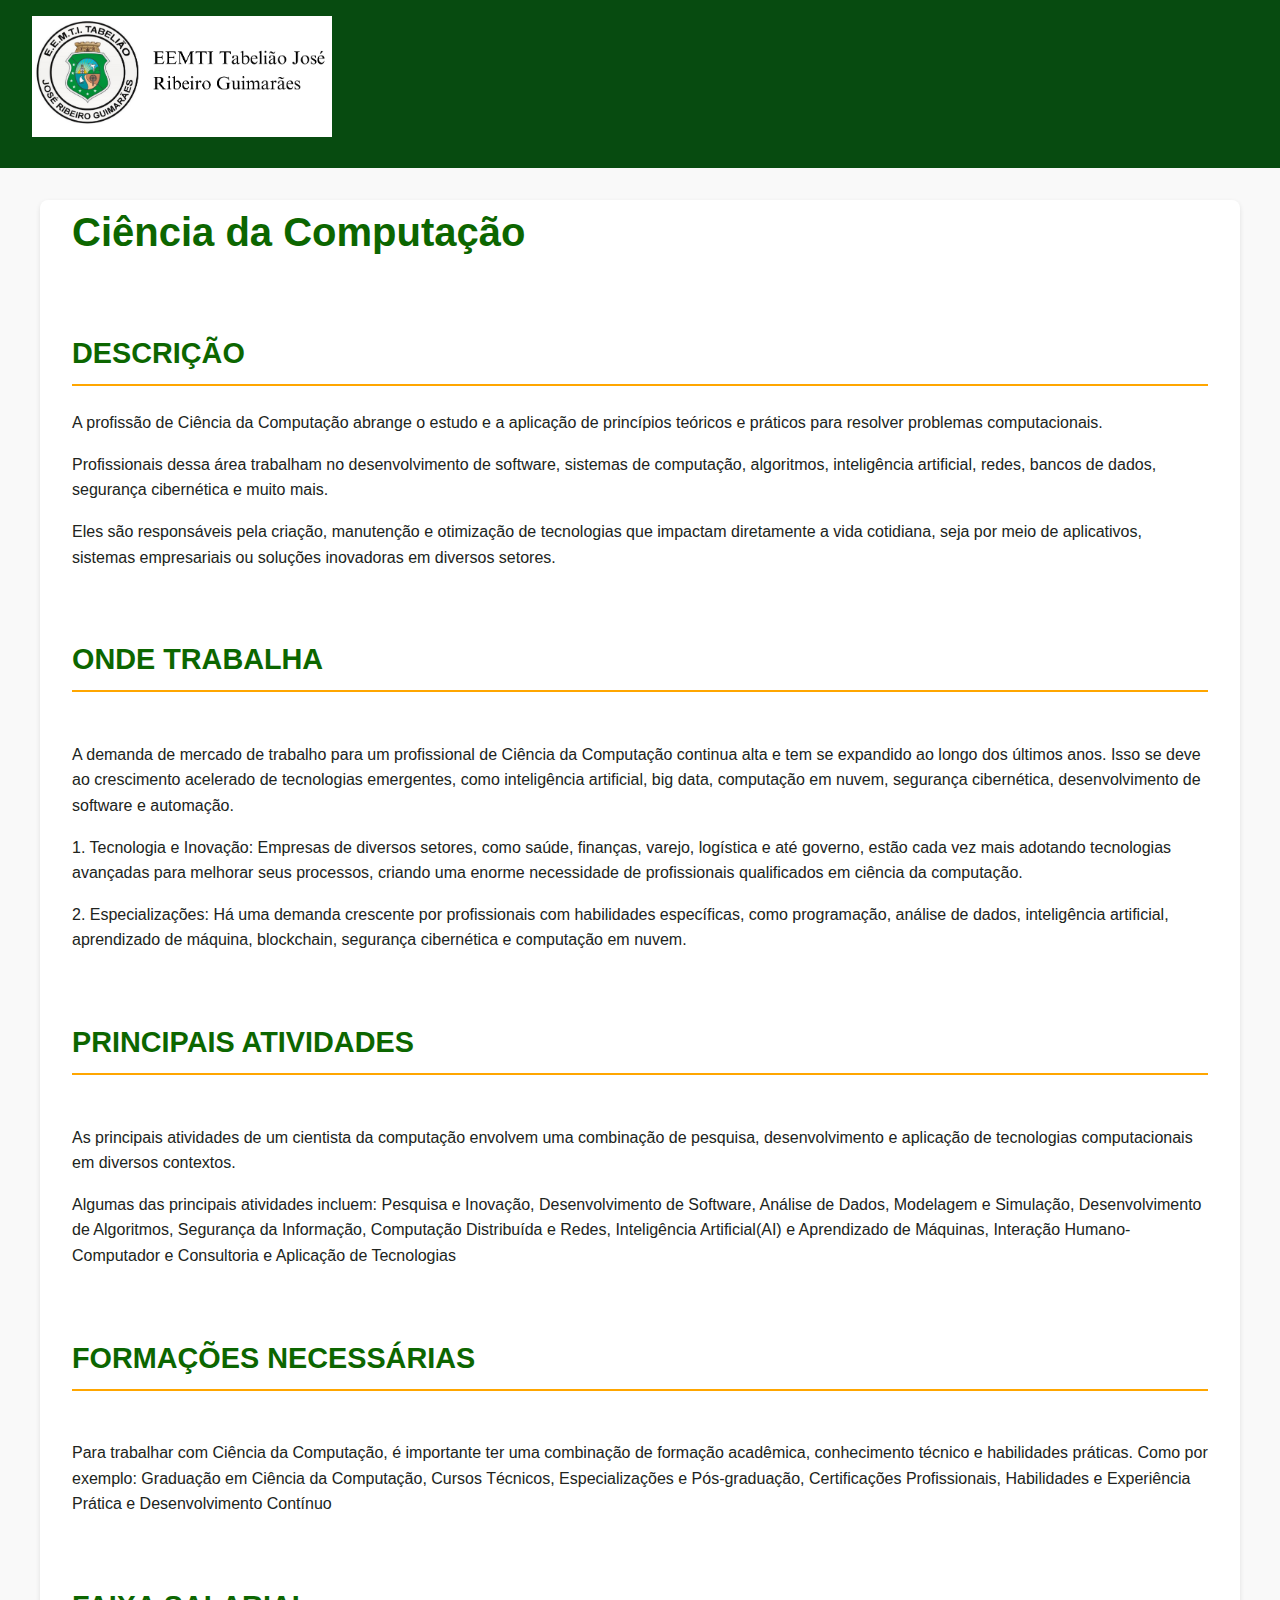
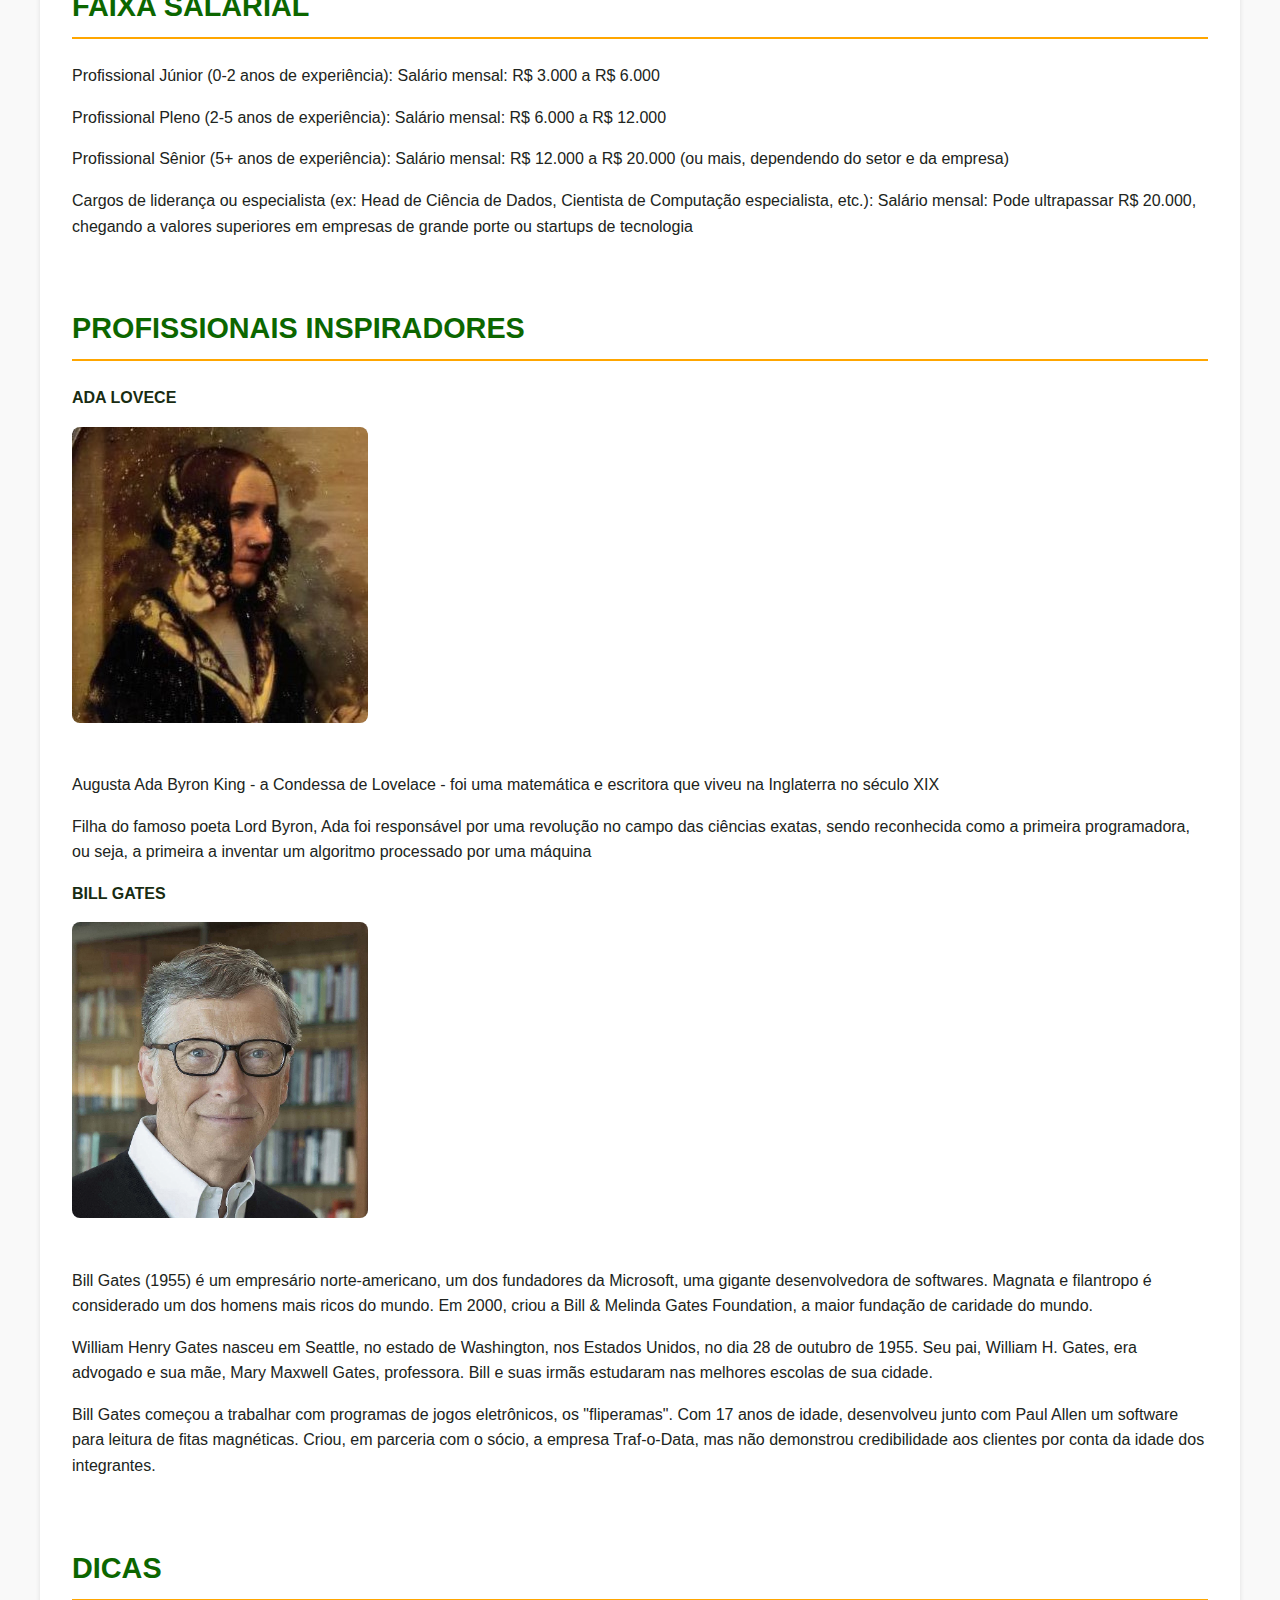
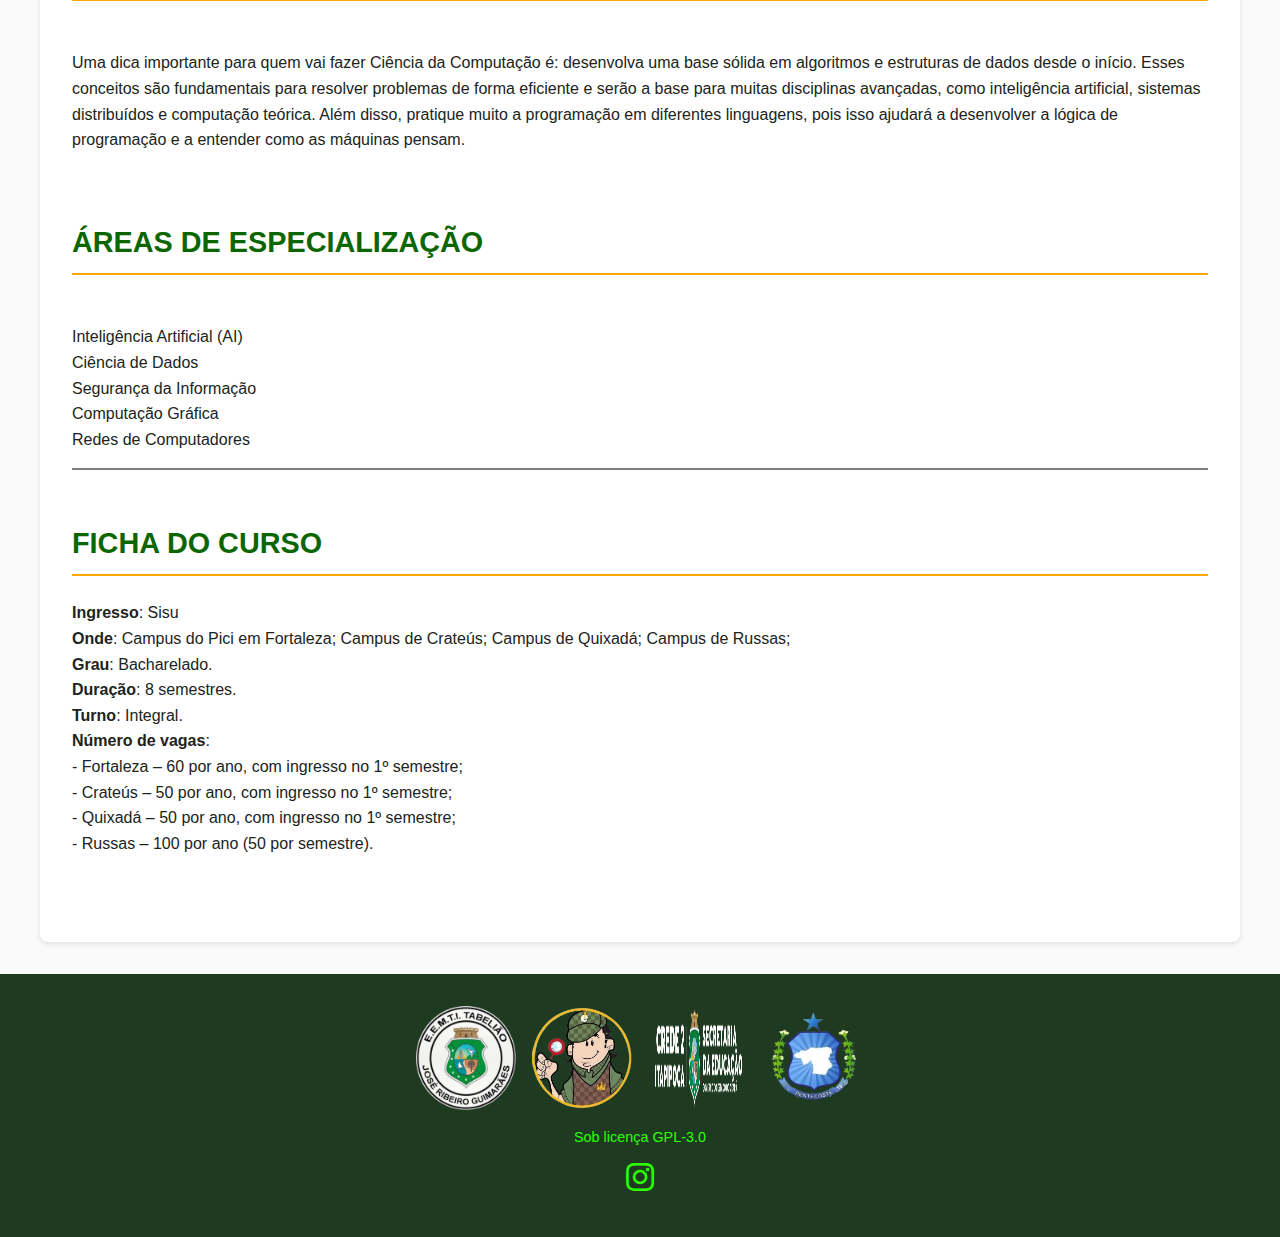
==== commit fcc30631: "Estilização final e correção de erros de gramática" ====
--- a/index.html
+++ b/index.html
@@ -17,7 +17,7 @@
     <!--Estilos separados para pastas-->
     <link rel='stylesheet' id='wp-block-library-theme-inline-css' href='./styles/1.css' type='text/css' media='all' />
     <link rel='stylesheet' id='classic-theme-styles-inline-css' href='./styles/2.css' type='text/css' media='all' />
-    <link rel='stylesheet' id='global-styles-inline-css' href='./styles/3.css' type='text/css' media='all' />
+    <link rel='stylesheet' id='global-styles-inline-css' href='./styles/5.css' type='text/css' media='all' />
     <link rel='stylesheet' id='wp-emoji-styles-inline-css' href='./styles/4.css' type='text/css' media='all' />
     <!----->
 
@@ -172,11 +172,11 @@
                     <strong>ÁREAS DE ESPECIALIZAÇÃO</strong>
             </h2>
             <p>
-                <br>inteligência Artificial (AI)
+                <br>Inteligência Artificial (AI)
                 <br>Ciência de Dados
                 <br>Segurança da Informação
                 <br>Computação Gráfica
-                <br>Redes de Computares
+                <br>Redes de Computadores
             </p>
             <hr class="wp-block-separator has-alpha-channel-opacity is-style-wide" />
             <div style="height:50px" aria-hidden="true" class="wp-block-spacer"></div>
@@ -208,7 +208,7 @@
             <span id="a-footer" class="screen-reader-text">Área do rodapé</span>
             <div class="footer-more">
                 <!--logos-->
-                <img src="/img/tabeliao.png" alt="logo da escola tabelião" /><!--troca tbm depois-->
+                <img src="img/tabeliao.png" alt="logo da escola tabelião" /><!--troca tbm depois-->
                 <img src="img/ntpps.png" alt="logo do mascote de ntpps">
                 <img src="img/crede_2_itapipoca.png" alt="logo da crede 02 itapipoca">
                 <img src="img/pentecoste.png" alt="logo da prefeitura de pentecoste">
--- a/styles/5.css
+++ b/styles/5.css
@@ -0,0 +1,186 @@
+/* Reseta estilos padrão */
+* {
+    margin: 0;
+    padding: 0;
+    box-sizing: border-box;
+}
+
+body {
+    font-family: 'Arial', sans-serif;
+    color: #182c12;
+    background-color: #f9f9f9;
+    line-height: 1.6;
+}
+
+/* Cabeçalho */
+.header {
+    background-color: #074b10;
+    padding: 1rem 2rem;
+    display: flex;
+    align-items: center;
+    justify-content: space-between;
+    color: #fff;
+}
+
+.header .logo img {
+    max-width: 300px;
+    height: auto;
+}
+
+.header .controls {
+    display: flex;
+    align-items: center;
+}
+
+.header .menu {
+    list-style: none;
+    display: flex;
+    gap: 1rem;
+}
+
+.header .menu li {
+    display: inline-block;
+}
+
+.header .menu a {
+    color: #fff;
+    text-decoration: none;
+    font-weight: bold;
+    transition: color 0.3s;
+}
+
+.header .menu a:hover {
+    color: #2bff00;
+}
+
+/* Conteúdo principal */
+.content {
+    max-width: 1200px;
+    margin: 2rem auto;
+    padding: 0 2rem;
+    background-color: #fff;
+    box-shadow: 0 2px 5px rgba(0, 0, 0, 0.1);
+    border-radius: 8px;
+}
+
+.content h1, .content h2 {
+    color: #0c6600;
+    margin-bottom: 1rem;
+}
+
+.content h1 {
+    font-size: 2.5rem;
+}
+
+.content h2 {
+    font-size: 1.8rem;
+    border-bottom: 2px solid #ffa600;
+    padding-bottom: 0.5rem;
+    margin-bottom: 1.5rem;
+}
+
+.content p {
+    margin-bottom: 1rem;
+    color: #202420;
+}
+
+.content img {
+    max-width: 100%;
+    border-radius: 8px;
+    margin: 1rem 0;
+}
+
+/* Listas */
+.content ul {
+    list-style: disc;
+    margin-left: 2rem;
+    margin-bottom: 1rem;
+}
+
+/* Rodapé */
+.footer {
+    background-color: #1e3b22;
+    color: #fff;
+    text-align: center;
+    padding: 2rem 1rem;
+    margin-top: 2rem;
+}
+
+.footer .footer-more {
+    display: flex;
+    justify-content: center;
+    gap: 1rem;
+    margin-bottom: 1rem;
+}
+
+.footer .footer-more img {
+    max-width: 100px;
+    height: auto;
+}
+
+.footer .footer-credits {
+    font-size: 0.9rem;
+    color: #ccc;
+}
+
+.footer .footer-credits a {
+    color: #2bff00;
+    text-decoration: none;
+    transition: color 0.3s;
+}
+
+.footer .footer-credits a:hover {
+    color: #fff;
+}
+
+.footer .footer-credits i {
+    font-size: 2rem;
+    margin-top: 0.5rem;
+}
+
+/* Botão ao topo */
+.screen-reader-text {
+    position: absolute;
+    clip: rect(1px, 1px, 1px, 1px);
+    overflow: hidden;
+    height: 1px;
+    width: 1px;
+    white-space: nowrap;
+}
+
+.screen-reader-text:focus {
+    position: static;
+    clip: auto;
+    overflow: visible;
+    height: auto;
+    width: auto;
+    white-space: normal;
+}
+
+.footer .screen-reader-text {
+    color: #fff;
+    text-decoration: none;
+    font-weight: bold;
+    margin-top: 1rem;
+}
+
+/* Responsividade */
+@media (max-width: 768px) {
+    .header {
+        flex-direction: column;
+        text-align: center;
+    }
+
+    .header .controls {
+        margin-top: 1rem;
+    }
+
+    .content {
+        padding: 1rem;
+    }
+
+    .footer .footer-more {
+        flex-direction: column;
+        gap: 0.5rem;
+    }
+}
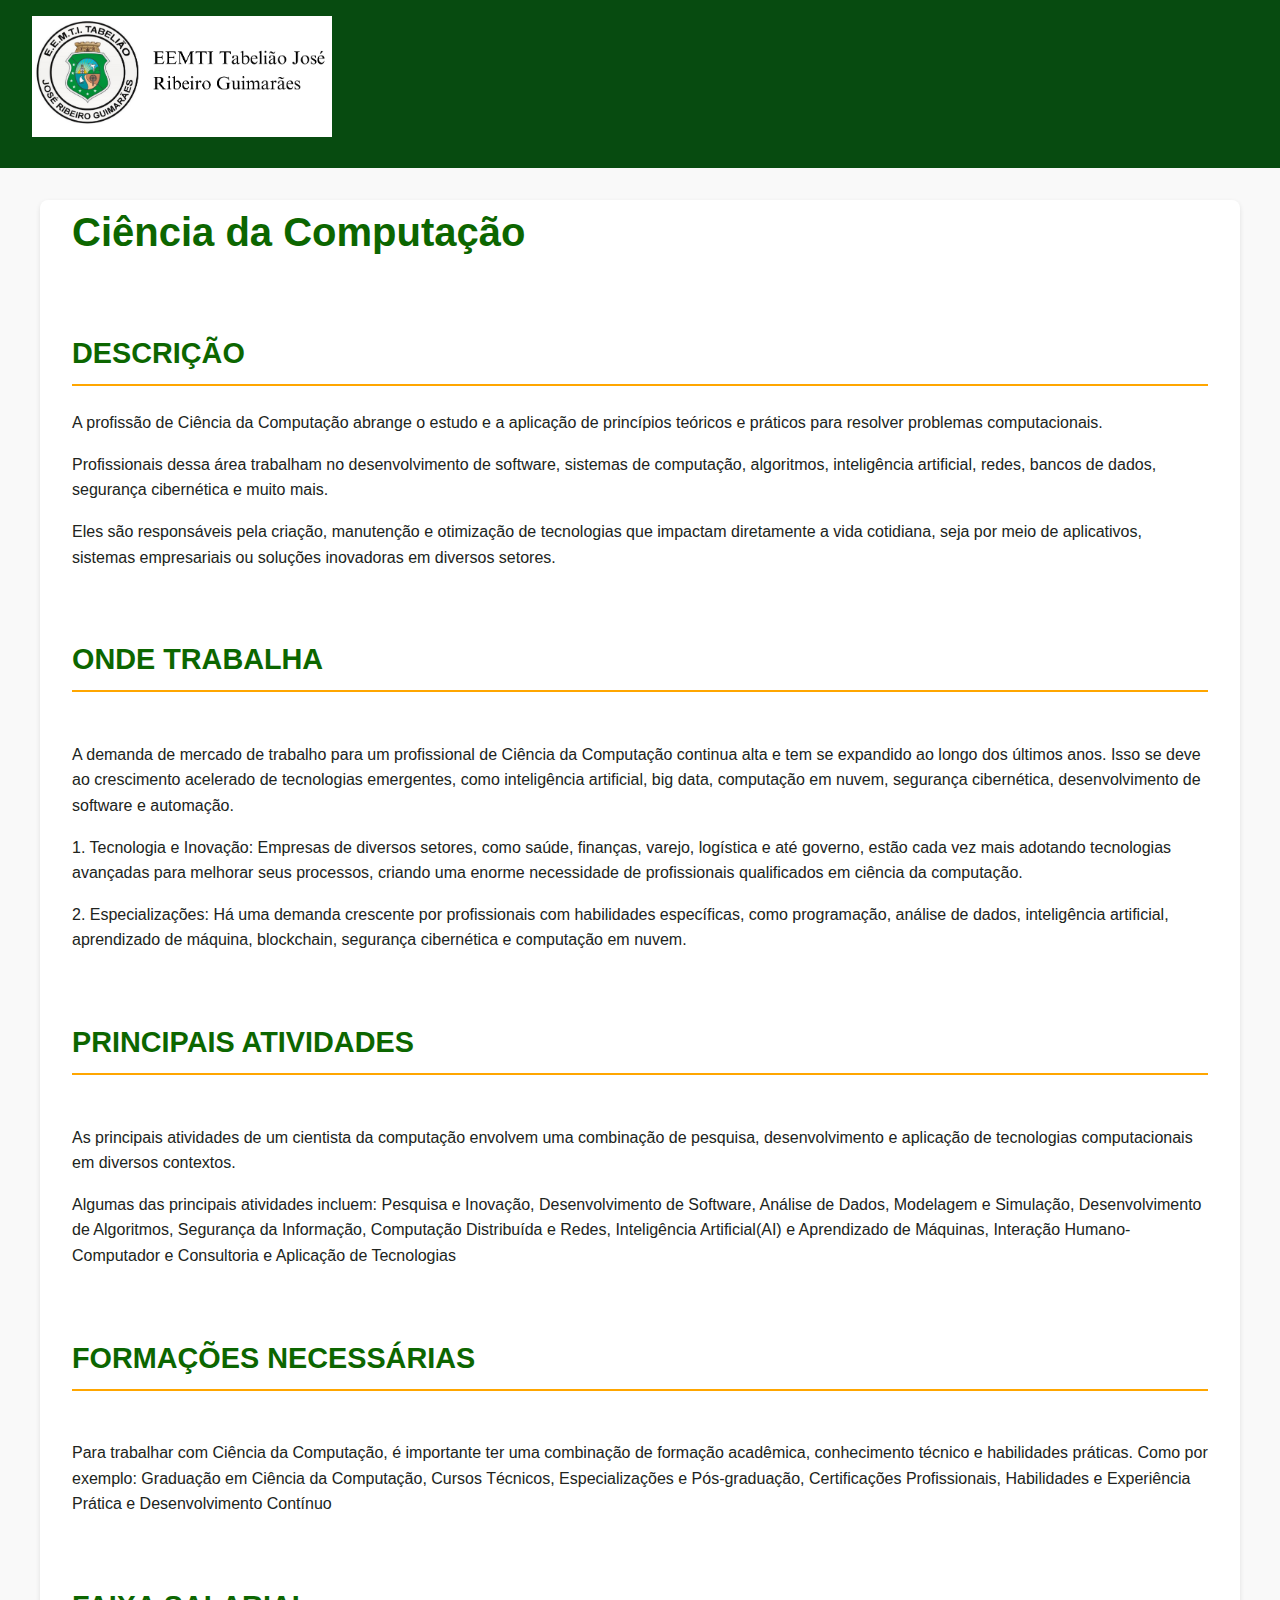
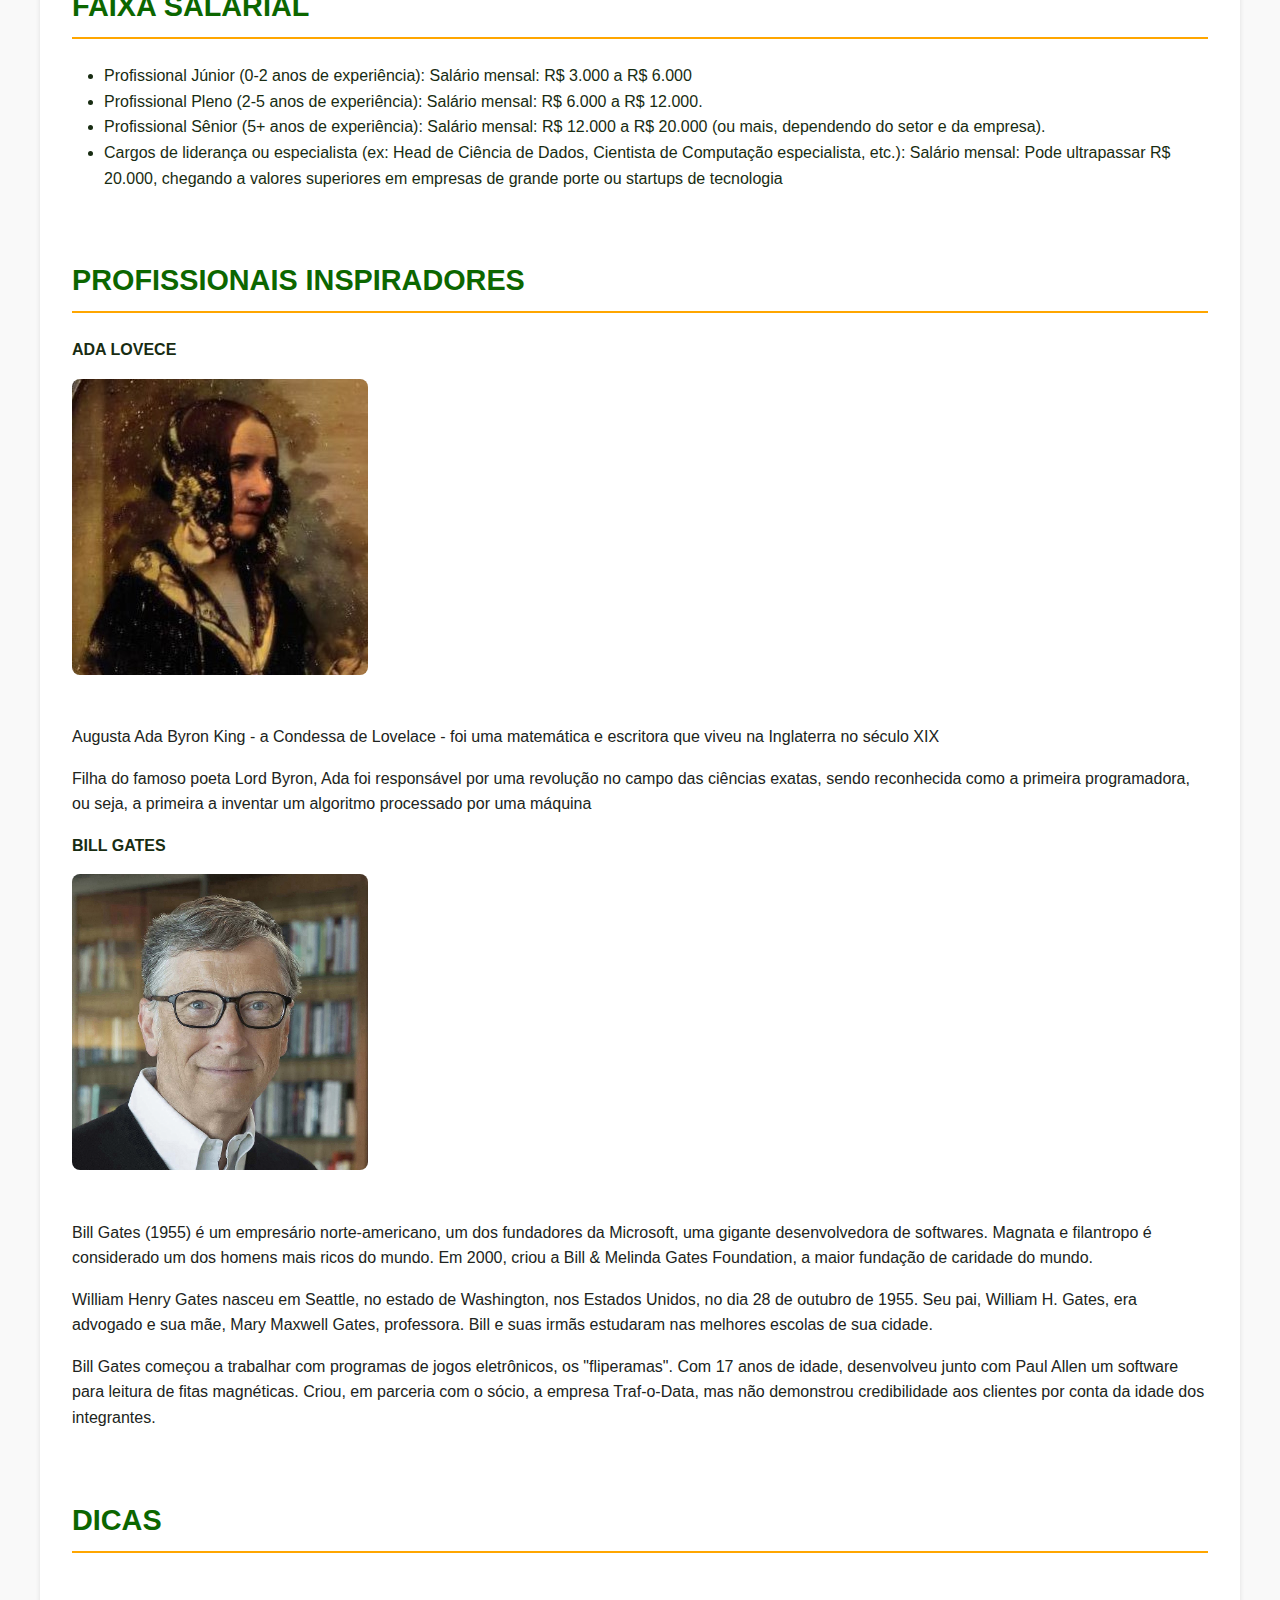
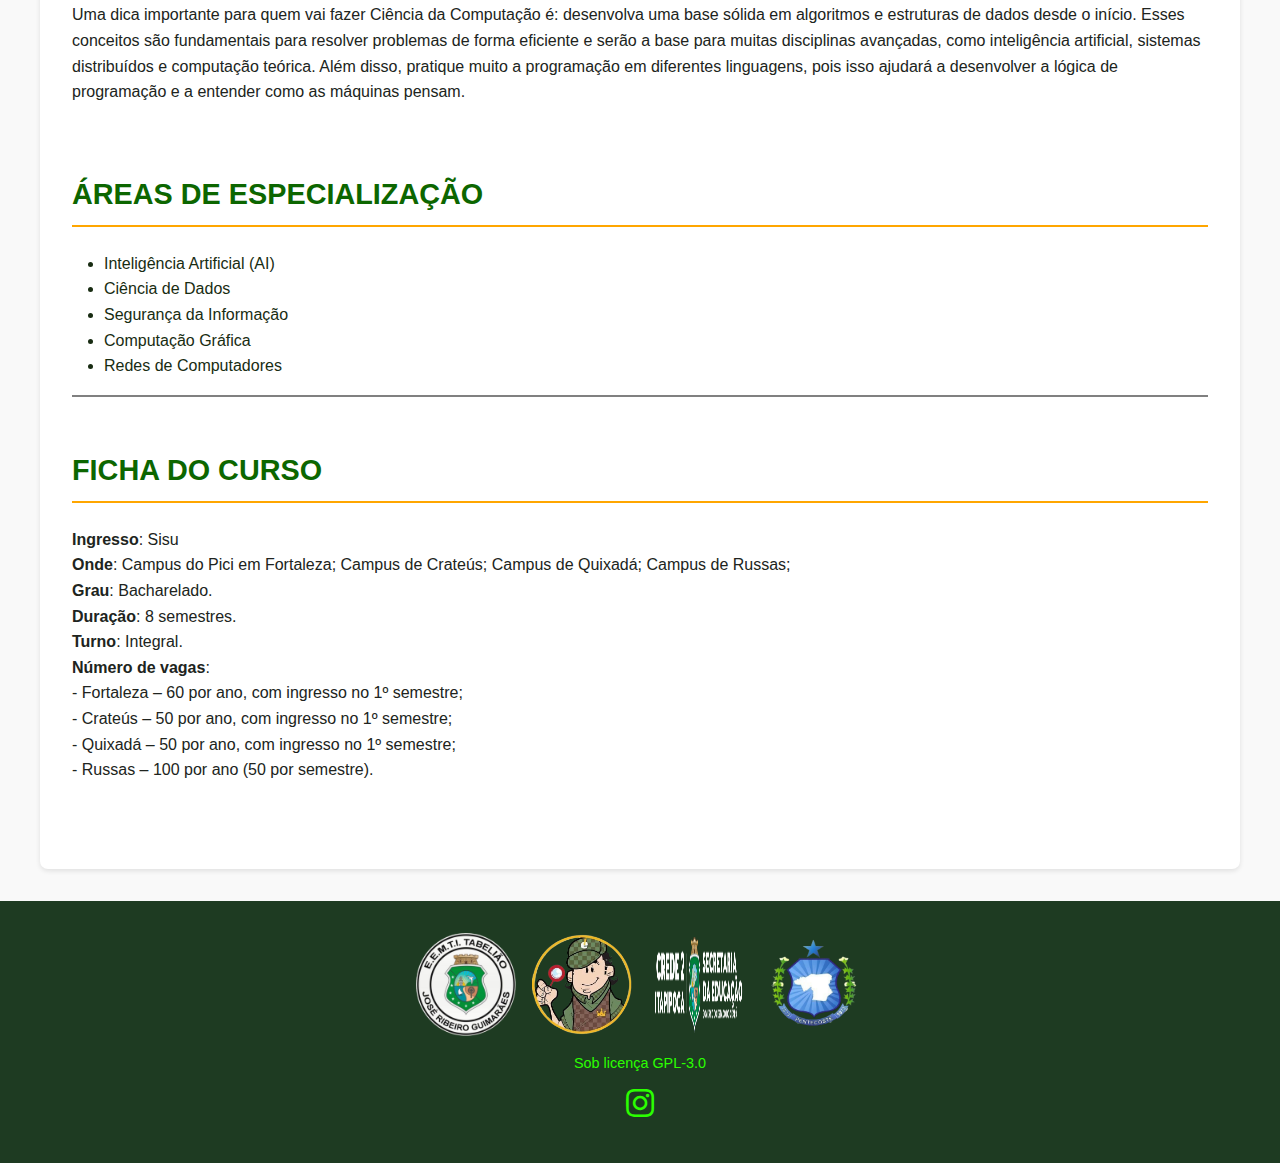
==== commit 562cca9e: "Organização em forma de lista do conteudo da faixa salarial e das áreas de especialização" ====
--- a/index.html
+++ b/index.html
@@ -122,18 +122,17 @@
             <h2 class="wp-block-heading">
                 <strong>FAIXA SALARIAL</strong>
             </h2>
-            <p>
+            <ul>
+                <!--Organizando a faixa salarial em forma de lista-->
+            <li>    
                 Profissional Júnior (0-2 anos de experiência):  Salário mensal: R$ 3.000 a R$ 6.000
-            </p>
-            <p>
-                Profissional Pleno (2-5 anos de experiência): Salário mensal: R$ 6.000 a R$ 12.000
-            </p>
-            <p>
-                ‌Profissional Sênior (5+ anos de experiência):  Salário mensal: R$ 12.000 a R$ 20.000 (ou mais, dependendo do setor e da empresa)
-            </p>
-            <p>
+            <li>
+                Profissional Pleno (2-5 anos de experiência): Salário mensal: R$ 6.000 a R$ 12.000.
+            <li>
+                ‌Profissional Sênior (5+ anos de experiência):  Salário mensal: R$ 12.000 a R$ 20.000 (ou mais, dependendo do setor e da empresa).
+            <li>
                 Cargos de liderança ou especialista (ex: Head de Ciência de Dados, Cientista de Computação especialista, etc.):  Salário mensal: Pode ultrapassar R$ 20.000, chegando a valores superiores em empresas de grande porte ou startups de tecnologia
-            </p>
+            </ul>
             <div style="height:50px" aria-hidden="true" class="wp-block-spacer"></div>
             <h2 class="wp-block-heading">
                 <strong>PROFISSIONAIS INSPIRADORES</strong>
@@ -171,13 +170,13 @@
             <h2 class="wp-block-heading">
                     <strong>ÁREAS DE ESPECIALIZAÇÃO</strong>
             </h2>
-            <p>
-                <br>Inteligência Artificial (AI)
-                <br>Ciência de Dados
-                <br>Segurança da Informação
-                <br>Computação Gráfica
-                <br>Redes de Computadores
-            </p>
+            <ul> <!-- Organizando as áreas de especialização em forma de lista-->
+                <li>Inteligência Artificial (AI)
+                <li>Ciência de Dados
+                <li>Segurança da Informação
+                <li>Computação Gráfica
+                <li>Redes de Computadores
+            </ul>
             <hr class="wp-block-separator has-alpha-channel-opacity is-style-wide" />
             <div style="height:50px" aria-hidden="true" class="wp-block-spacer"></div>
             <h2 class="wp-block-heading">FICHA DO CURSO</h2>
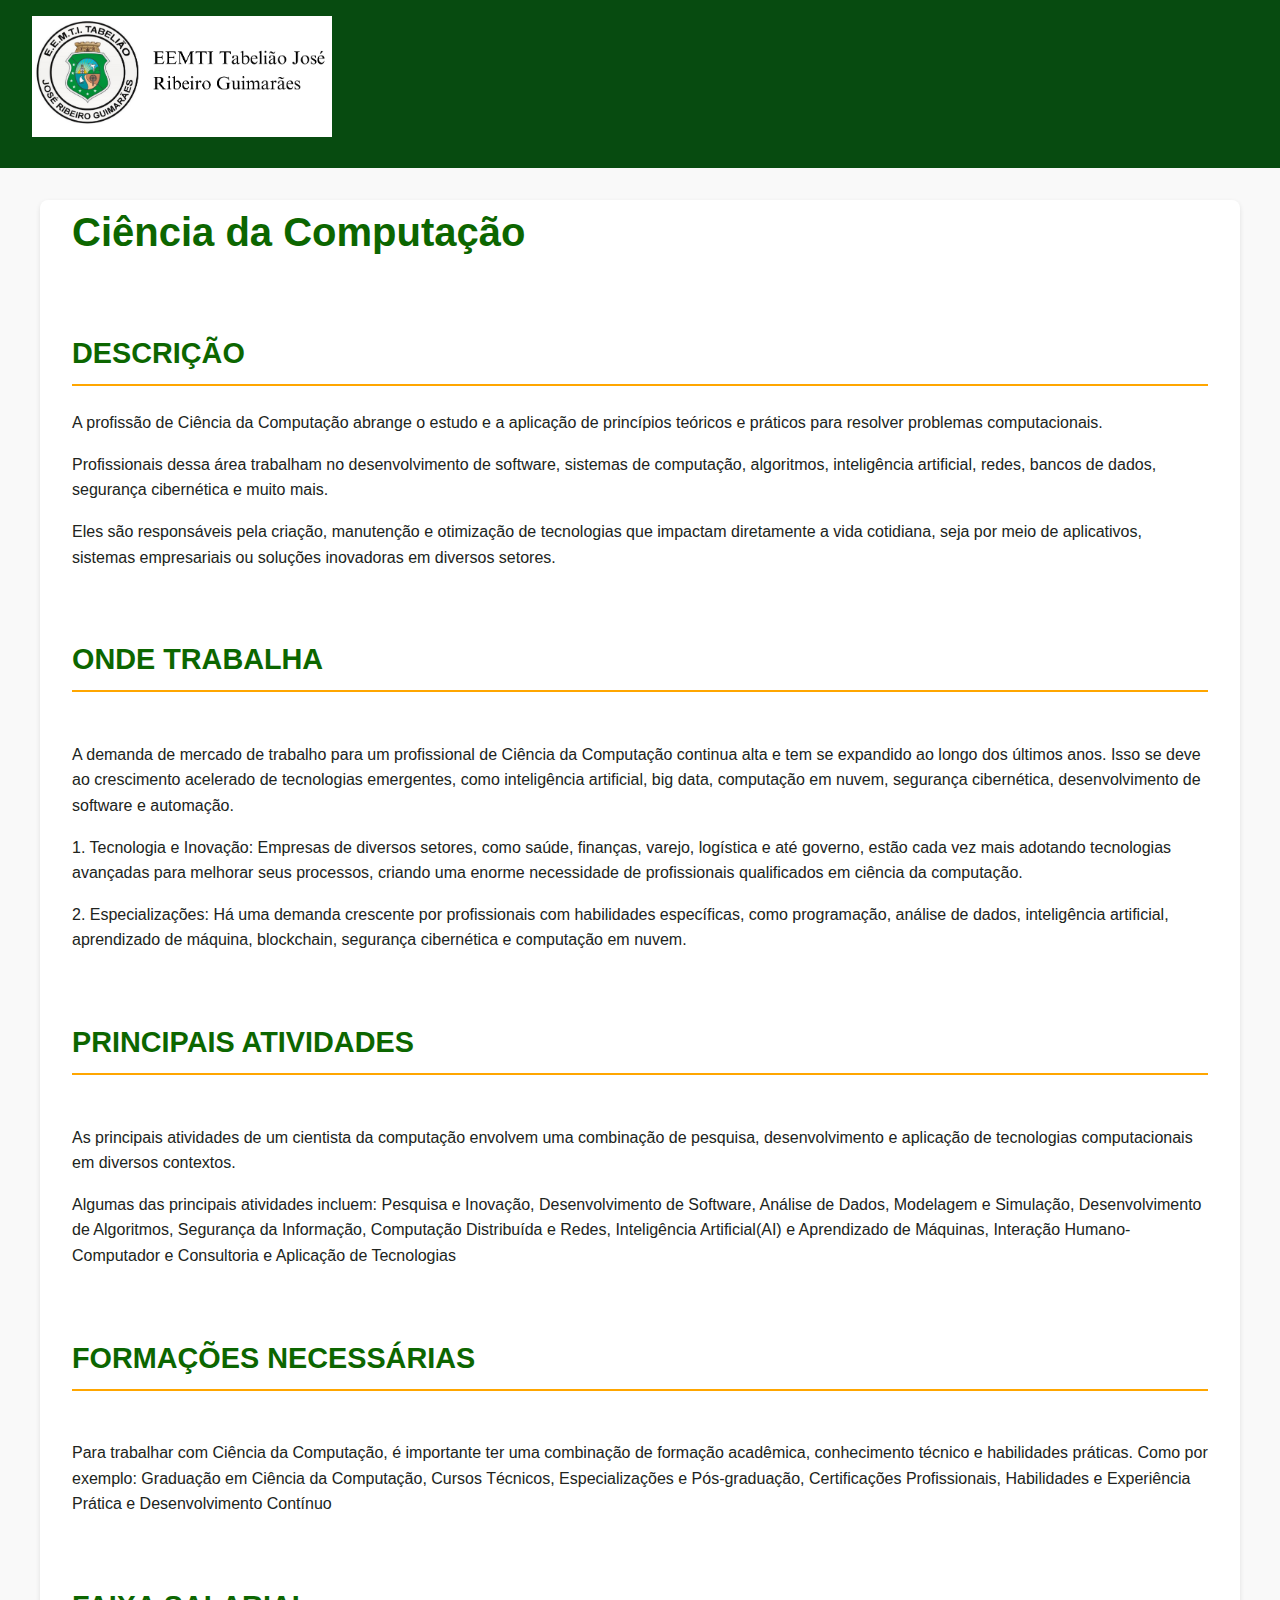
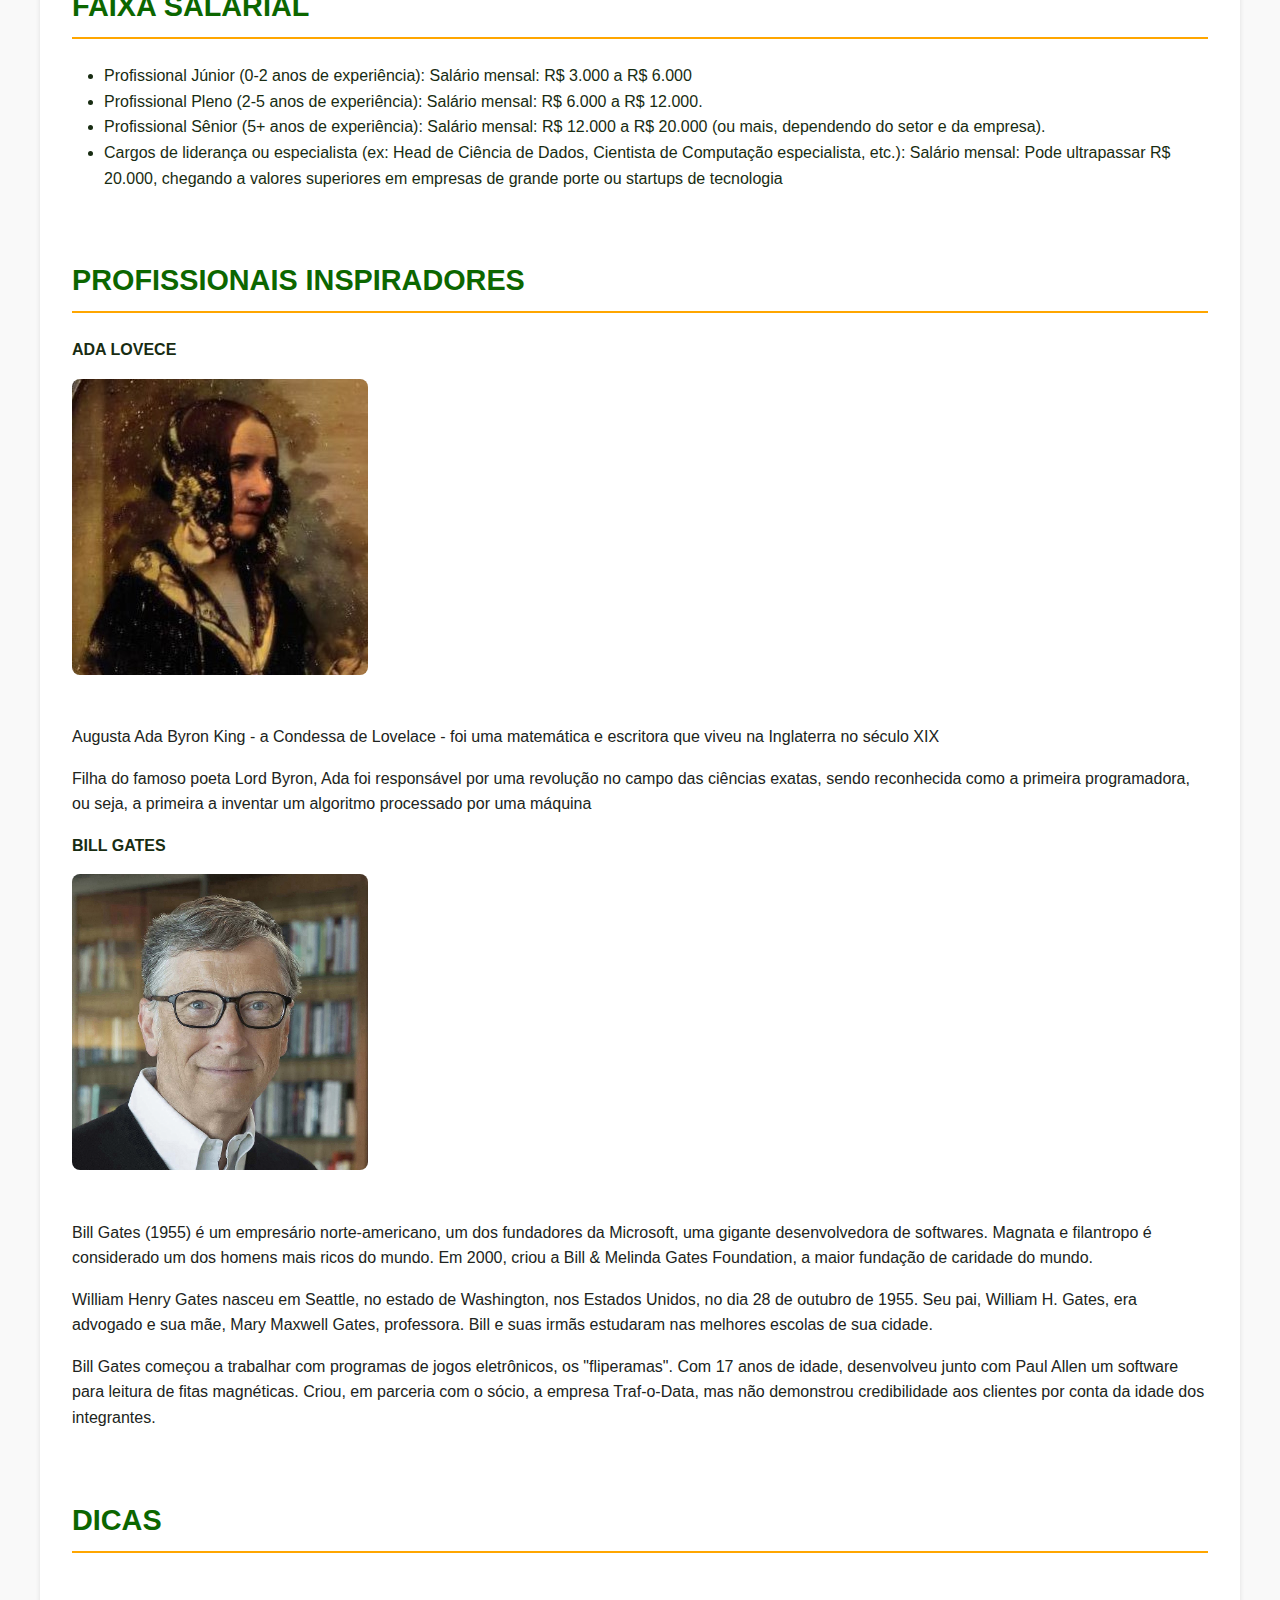
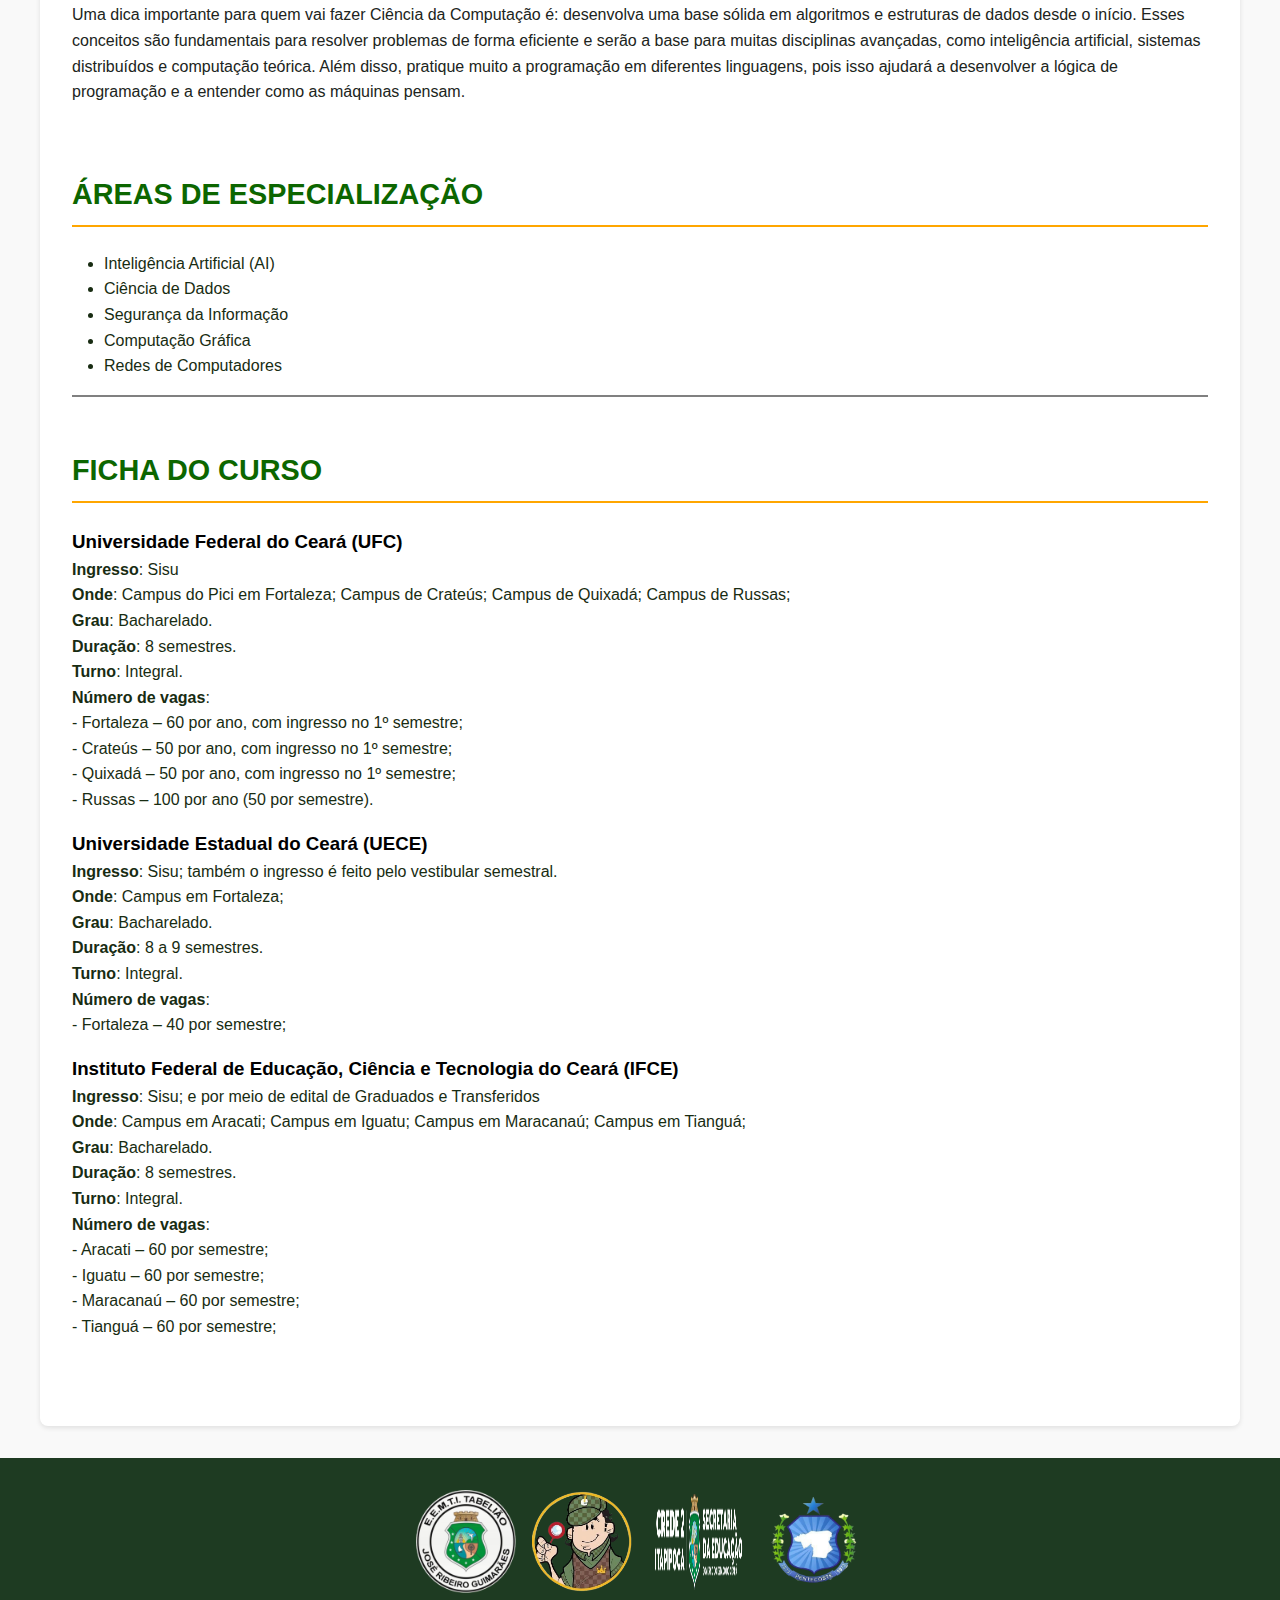
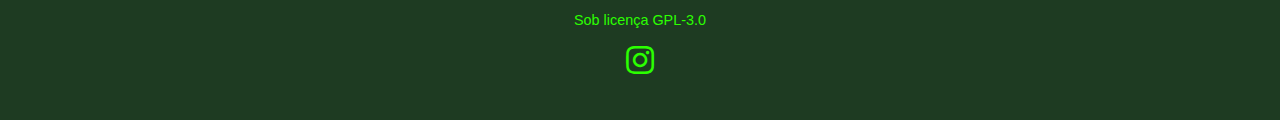
==== commit 6a326278: "Adicionando informações sobre a ficha do curso colocando em ênfase as faculdades públicas do estado " ====
--- a/index.html
+++ b/index.html
@@ -181,6 +181,9 @@
             <div style="height:50px" aria-hidden="true" class="wp-block-spacer"></div>
             <h2 class="wp-block-heading">FICHA DO CURSO</h2>
             <p>
+                <!--Faculdades Públicas-->
+            <h3 style="color: black;"><strong>Universidade Federal do Ceará (UFC)</strong></h3
+            >
                 <strong>Ingresso</strong>: Sisu
                 <br>
                 <strong>Onde</strong>: Campus do Pici em Fortaleza; Campus de Crateús; Campus de Quixadá; Campus de
@@ -198,6 +201,41 @@
                 <br>- Quixadá – 50 por ano, com ingresso no 1º semestre;
                 <br>- Russas – 100 por ano (50 por semestre).
             </p>
+            <p>
+                <h3 style="color: black;"><strong>Universidade Estadual do Ceará (UECE)</strong></h3
+                >
+                    <strong>Ingresso</strong>: Sisu; também o ingresso é feito pelo vestibular semestral.
+                    <br>
+                    <strong>Onde</strong>: Campus em Fortaleza;
+                    <br>
+                    <strong>Grau</strong>: Bacharelado.
+                    <br>
+                    <strong>Duração</strong>: 8 a 9 semestres.
+                    <br>
+                    <strong>Turno</strong>: Integral.
+                    <br>
+                    <strong>Número de vagas</strong>:
+                    <br>- Fortaleza – 40 por semestre;
+                </p>
+                <p>
+                    <h3 style="color: black;"><strong>Instituto Federal de Educação, Ciência e Tecnologia do Ceará (IFCE)</strong></h3
+                    >
+                        <strong>Ingresso</strong>: Sisu; e por meio de edital de Graduados e Transferidos
+                        <br>
+                        <strong>Onde</strong>:  Campus em Aracati; Campus em Iguatu; Campus em Maracanaú; Campus em Tianguá;
+                        <br>
+                        <strong>Grau</strong>: Bacharelado.
+                        <br>
+                        <strong>Duração</strong>: 8 semestres.
+                        <br>
+                        <strong>Turno</strong>: Integral.
+                        <br>
+                        <strong>Número de vagas</strong>:
+                        <br>- Aracati – 60 por semestre;
+                        <br>- Iguatu – 60 por semestre;
+                        <br>- Maracanaú – 60 por semestre;
+                        <br>- Tianguá – 60 por semestre;
+                    </p>
             <div style="height:70px" aria-hidden="true" class="wp-block-spacer"></div>
             <ul class="subpages"></ul>
         </div>
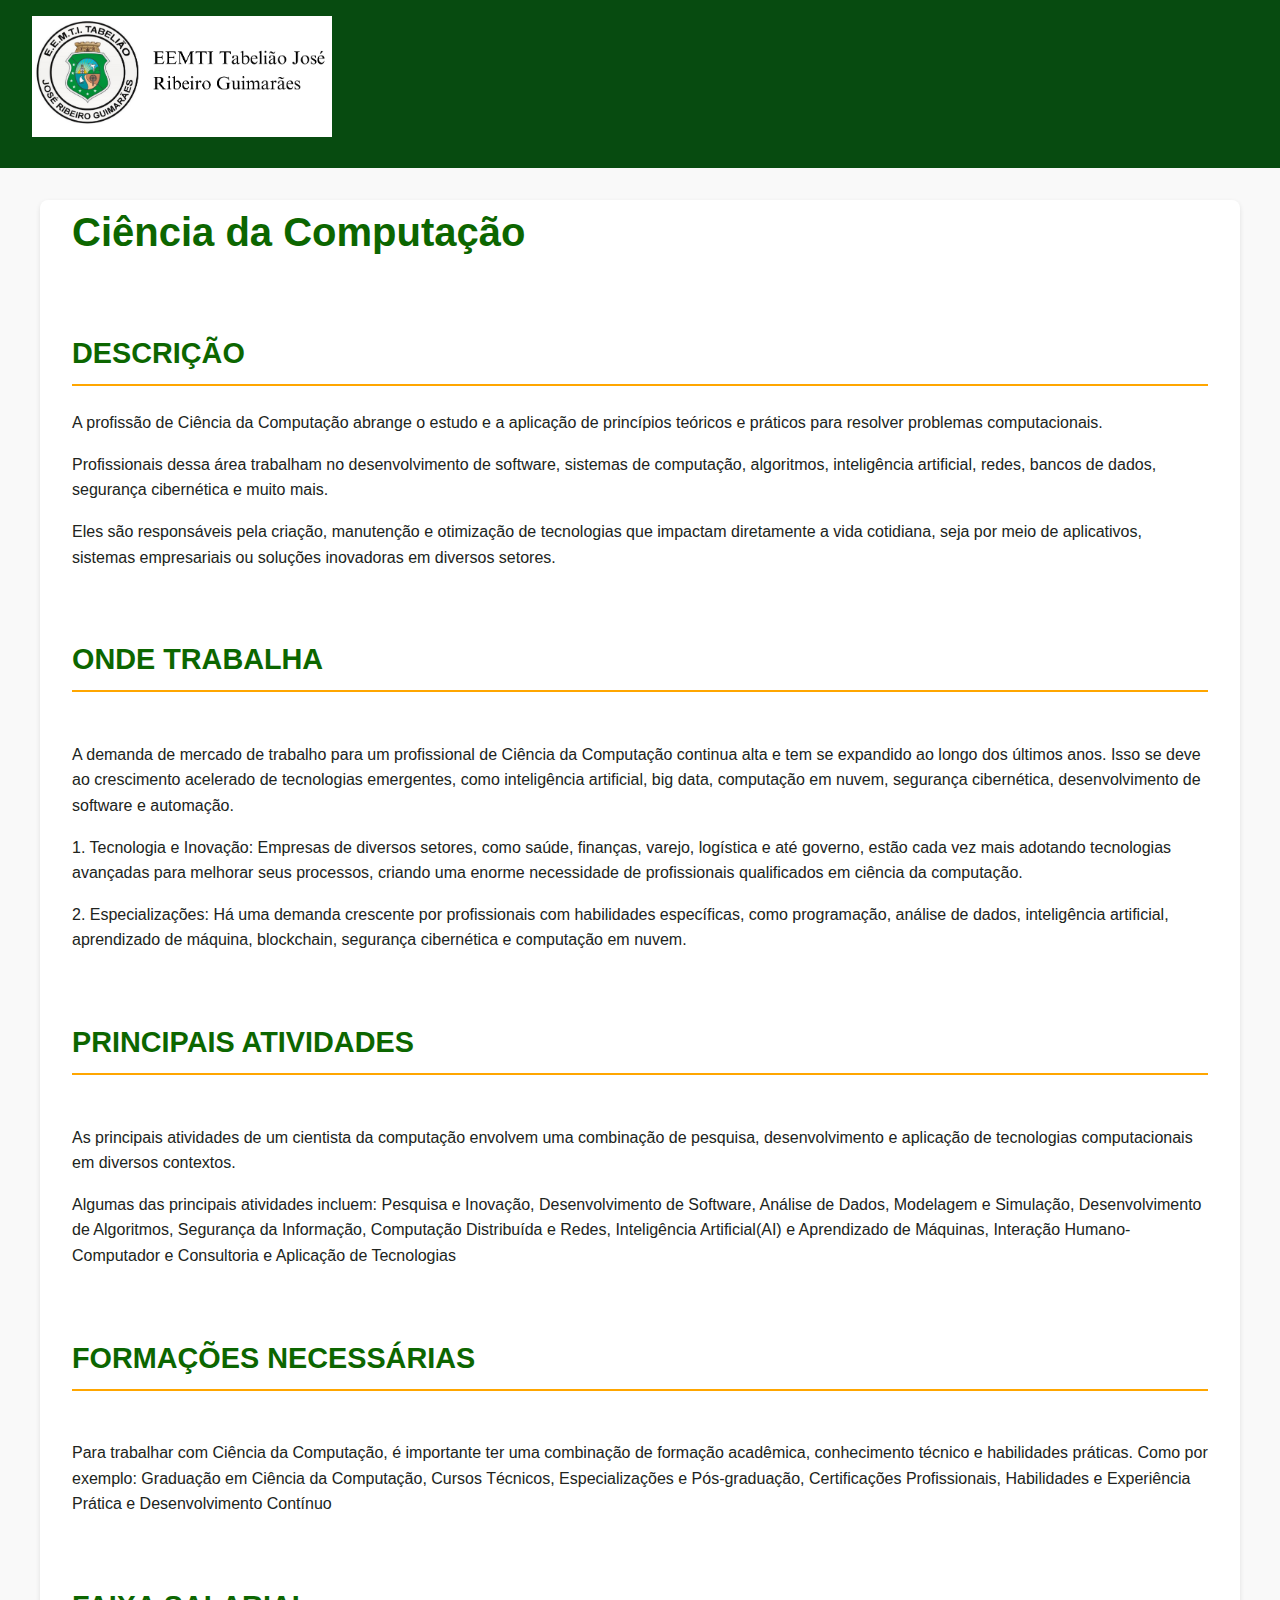
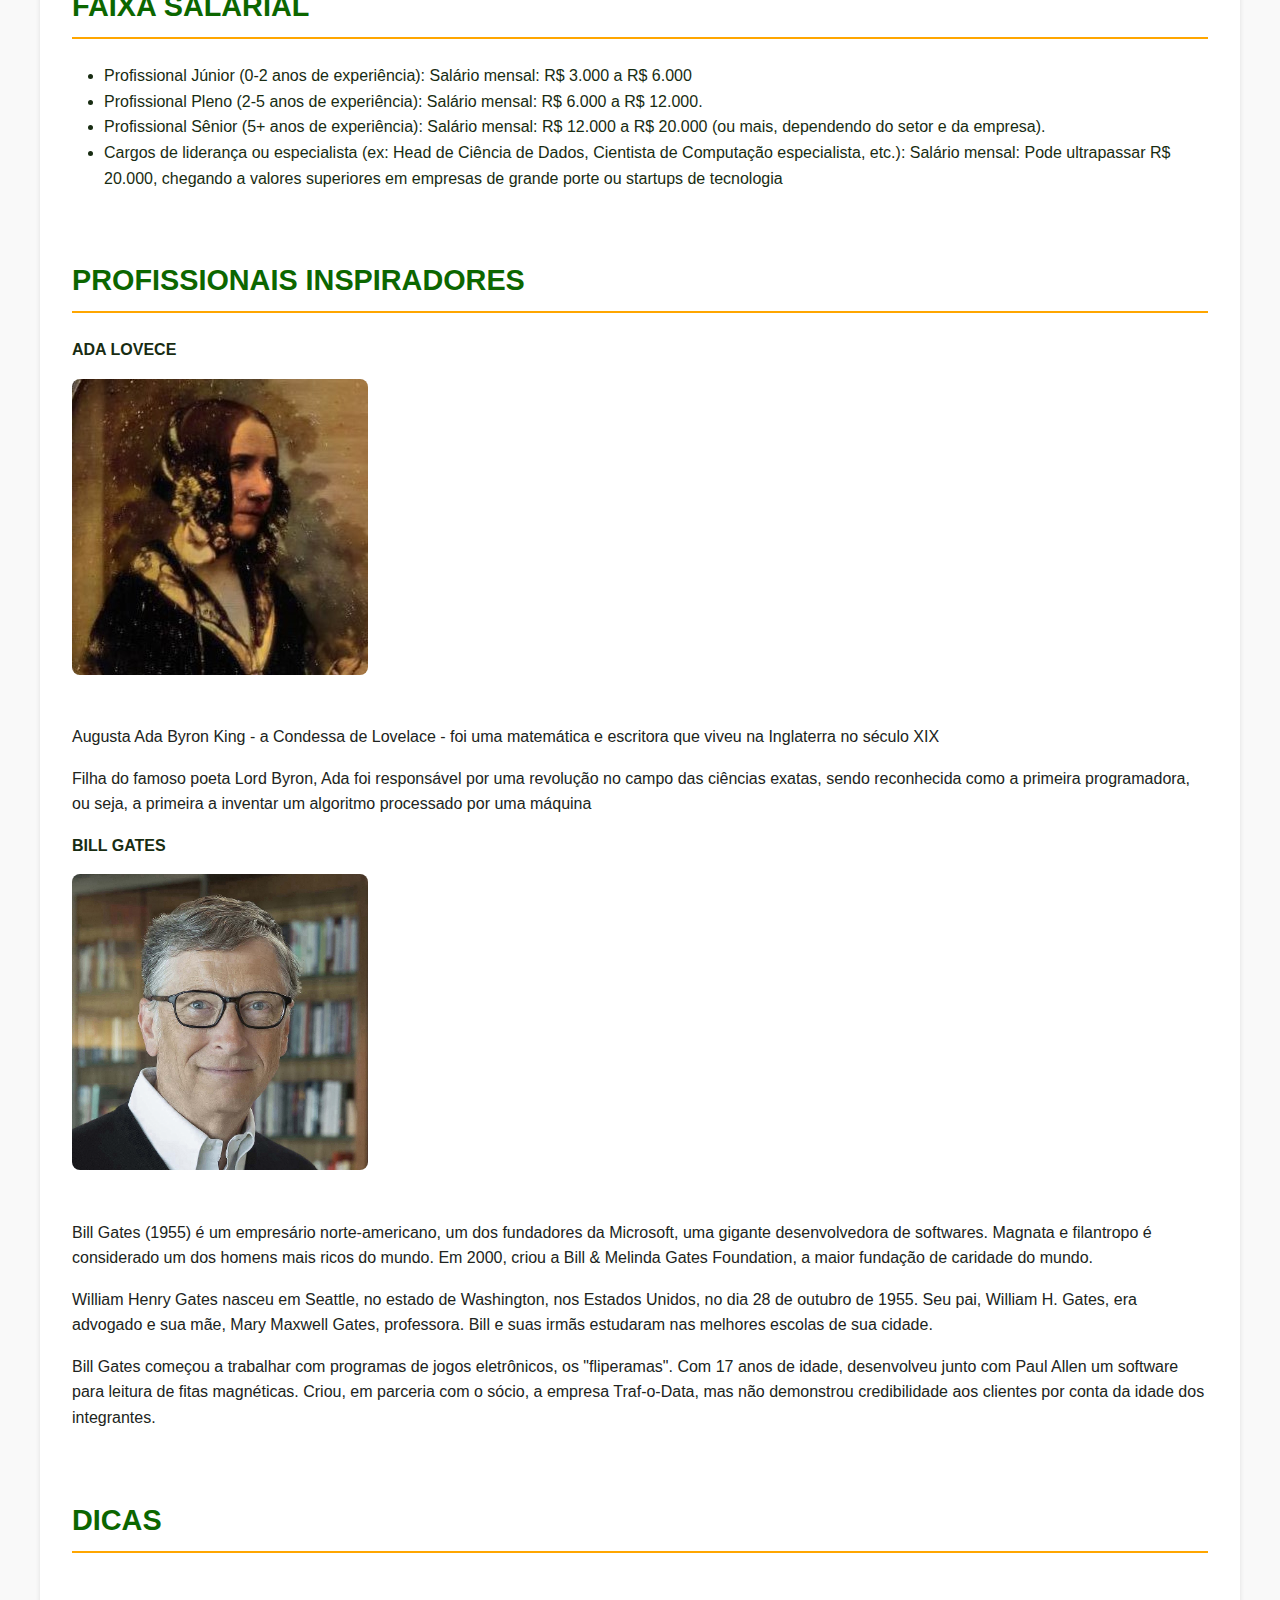
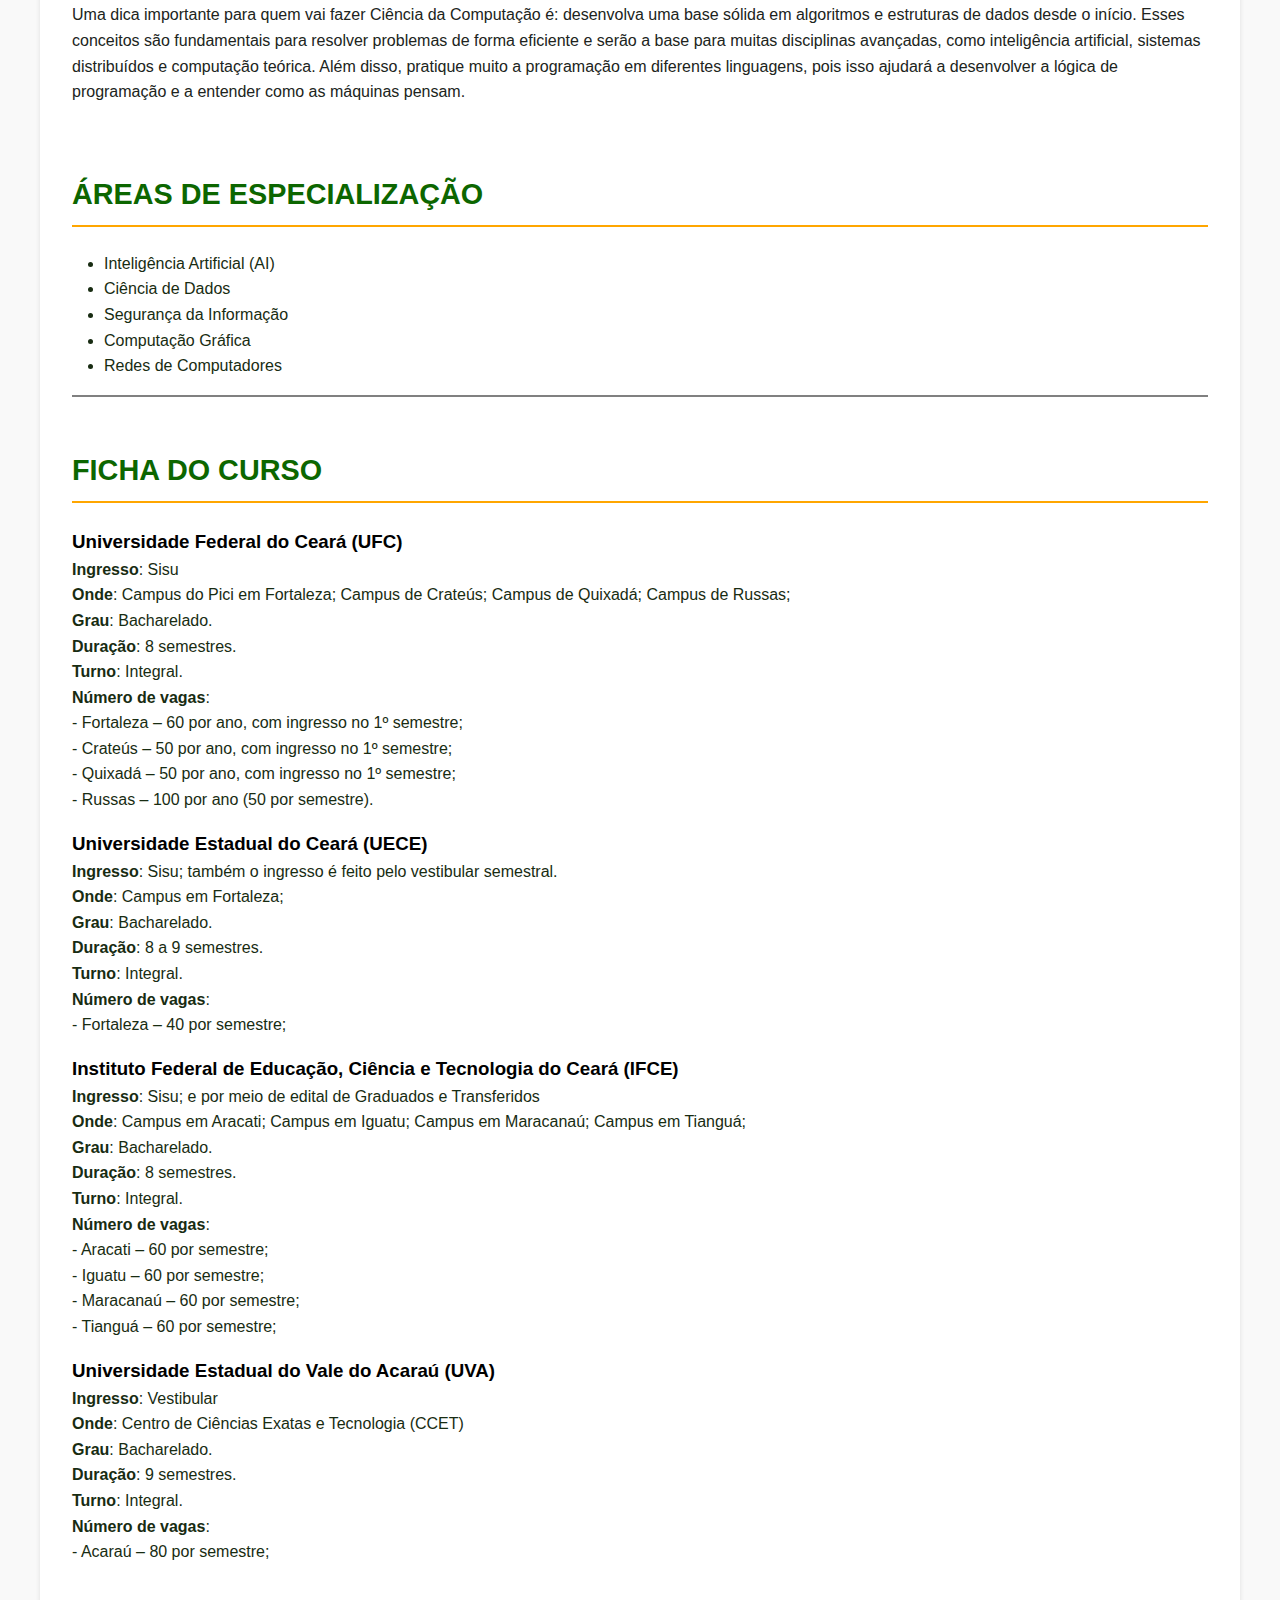
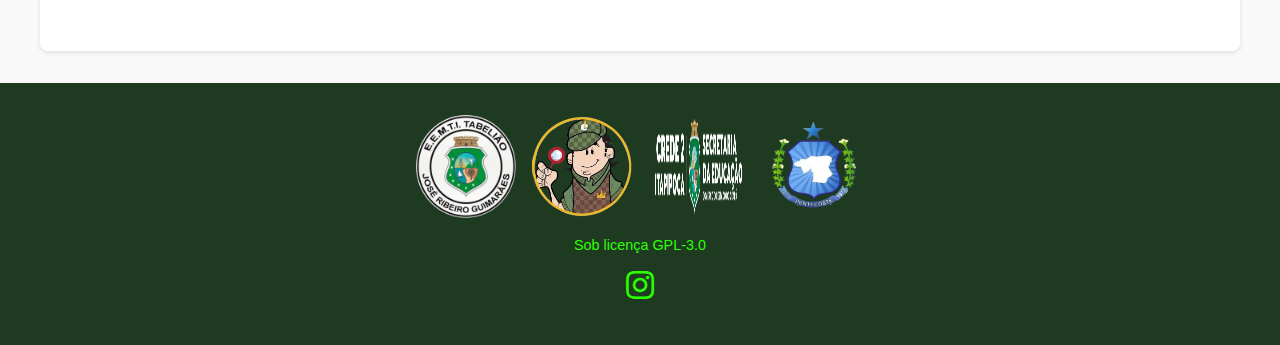
==== commit 03dadf12: "Atualizando o site" ====
--- a/index.html
+++ b/index.html
@@ -236,6 +236,22 @@
                         <br>- Maracanaú – 60 por semestre;
                         <br>- Tianguá – 60 por semestre;
                     </p>
+                    <p>
+                        <h3 style="color: black;"><strong>Universidade Estadual do Vale do Acaraú (UVA)</strong></h3
+                        >
+                            <strong>Ingresso</strong>: Vestibular
+                            <br>
+                            <strong>Onde</strong>: Centro de Ciências Exatas e Tecnologia (CCET)
+                            <br>
+                            <strong>Grau</strong>: Bacharelado.
+                            <br>
+                            <strong>Duração</strong>: 9 semestres.
+                            <br>
+                            <strong>Turno</strong>: Integral.
+                            <br>
+                            <strong>Número de vagas</strong>:
+                            <br>- Acaraú – 80 por semestre;
+                        </p>
             <div style="height:70px" aria-hidden="true" class="wp-block-spacer"></div>
             <ul class="subpages"></ul>
         </div>
